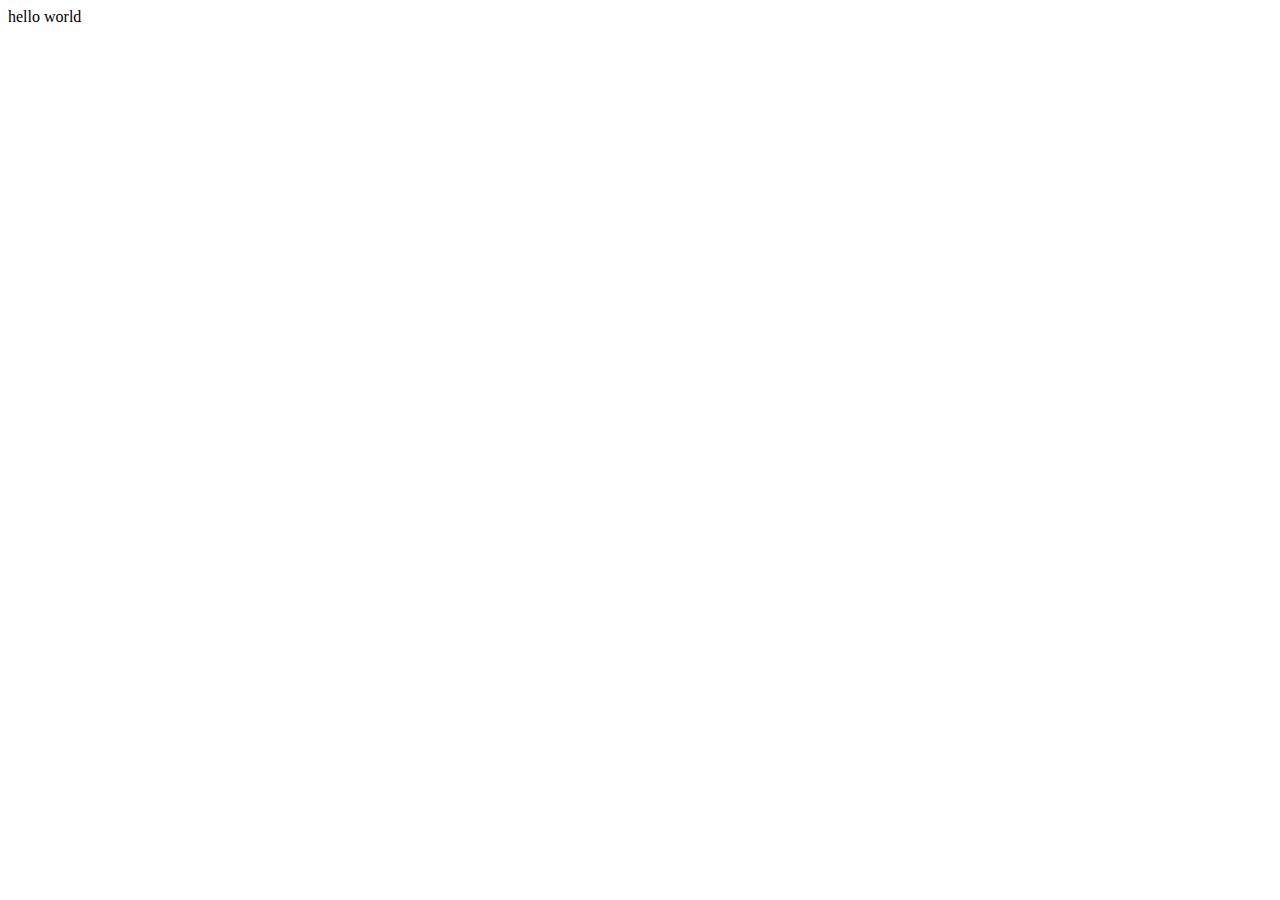
==== index.html @ 398abfe2 "i" ====
<!DOCTYPE html>
<html lang="en">
  <head>
    <meta charset="UTF-8" />
    <meta http-equiv="X-UA-Compatible" content="IE=edge" />
    <meta name="viewport" content="width=device-width, initial-scale=1.0" />
    <title>Document</title>
  </head>
  <body>
    hello world
  </body>
</html>
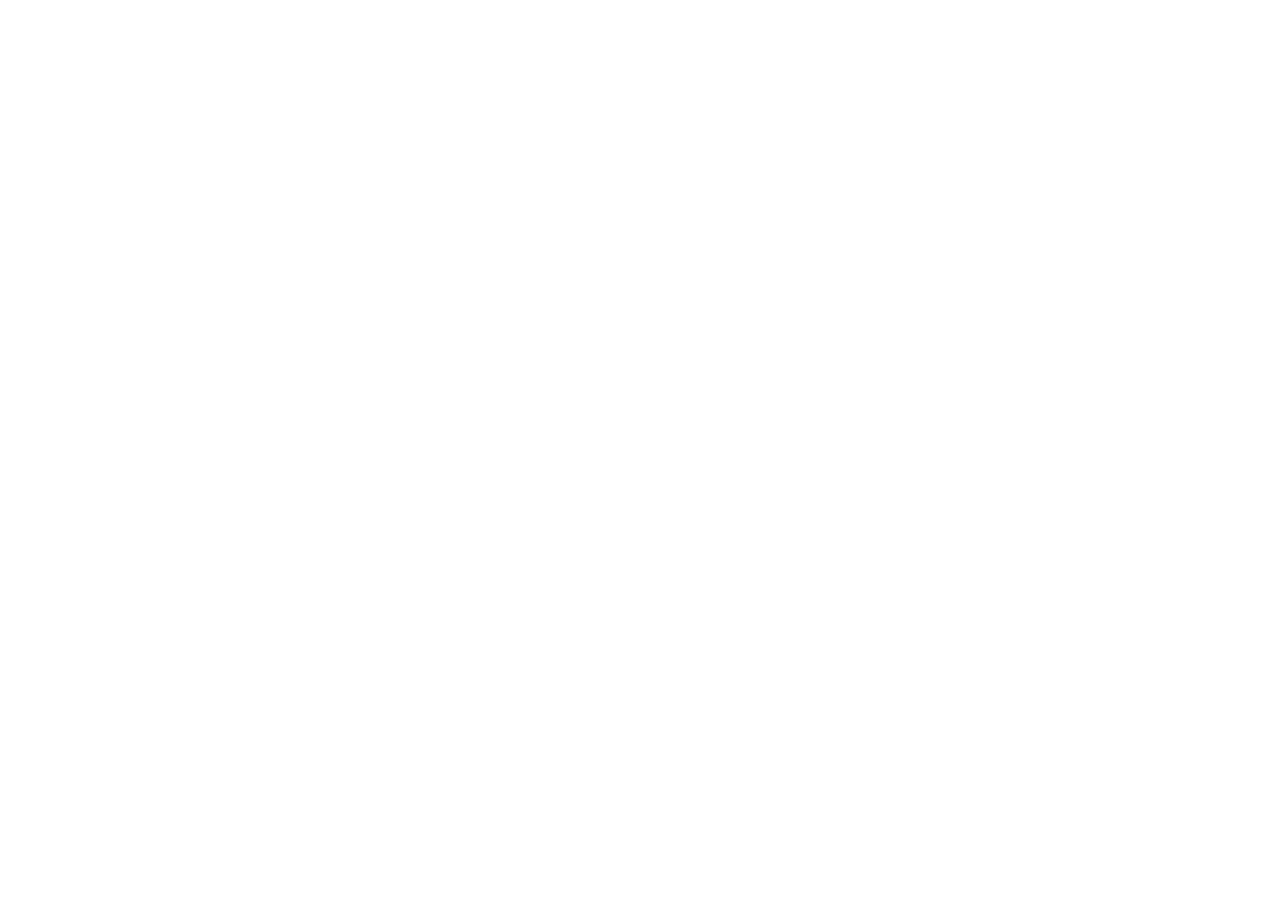
==== commit 4d282a28: "test" ====
--- a/index.html
+++ b/index.html
@@ -1,12 +1,22 @@
-<!DOCTYPE html>
+<!doctype html>
 <html lang="en">
   <head>
     <meta charset="UTF-8" />
-    <meta http-equiv="X-UA-Compatible" content="IE=edge" />
+    <link rel="icon" href="/favicon.ico" />
     <meta name="viewport" content="width=device-width, initial-scale=1.0" />
-    <title>Document</title>
+    <title>Vite App</title>
+    <style>
+      body {
+        /* ios<11.2 */
+        padding-bottom: calc(16rpx + constant(safe-area-inset-bottom));
+        /* ios<11.2 */
+        padding-bottom: calc(16rpx + env(safe-area-inset-bottom));
+      }
+    </style>
+    <script type="module" crossorigin src="/assets/index-DYBWwuiF.js"></script>
+    <link rel="stylesheet" crossorigin href="/assets/index-BAP7Iw-o.css">
   </head>
   <body>
-    hello world
+    <div id="app"></div>
   </body>
 </html>
--- a/assets/index-BAP7Iw-o.css
+++ b/assets/index-BAP7Iw-o.css
@@ -0,0 +1 @@
+:root{--vt-c-white: #ffffff;--vt-c-white-soft: #f8f8f8;--vt-c-white-mute: #f2f2f2;--vt-c-black: #181818;--vt-c-black-soft: #222222;--vt-c-black-mute: #282828;--vt-c-indigo: #2c3e50;--vt-c-divider-light-1: rgba(60, 60, 60, .29);--vt-c-divider-light-2: rgba(60, 60, 60, .12);--vt-c-divider-dark-1: rgba(84, 84, 84, .65);--vt-c-divider-dark-2: rgba(84, 84, 84, .48);--vt-c-text-light-1: var(--vt-c-indigo);--vt-c-text-light-2: rgba(60, 60, 60, .66);--vt-c-text-dark-1: var(--vt-c-white);--vt-c-text-dark-2: rgba(235, 235, 235, .64)}:root{--color-background: var(--vt-c-white);--color-background-soft: var(--vt-c-white-soft);--color-background-mute: var(--vt-c-white-mute);--color-border: var(--vt-c-divider-light-2);--color-border-hover: var(--vt-c-divider-light-1);--color-heading: var(--vt-c-text-light-1);--color-text: var(--vt-c-text-light-1);--section-gap: 160px}@media (prefers-color-scheme: dark){:root{--color-background: var(--vt-c-black);--color-background-soft: var(--vt-c-black-soft);--color-background-mute: var(--vt-c-black-mute);--color-border: var(--vt-c-divider-dark-2);--color-border-hover: var(--vt-c-divider-dark-1);--color-heading: var(--vt-c-text-dark-1);--color-text: var(--vt-c-text-dark-2)}}*,*:before,*:after{box-sizing:border-box;margin:0;font-weight:400}body{min-height:100vh;color:var(--color-text);background:var(--color-background);transition:color .5s,background-color .5s;line-height:1.6;font-family:Inter,-apple-system,BlinkMacSystemFont,Segoe UI,Roboto,Oxygen,Ubuntu,Cantarell,Fira Sans,Droid Sans,Helvetica Neue,sans-serif;font-size:15px;text-rendering:optimizeLegibility;-webkit-font-smoothing:antialiased;-moz-osx-font-smoothing:grayscale}#app{max-width:1280px;margin:0 auto;padding:2rem;font-weight:400}a,.green{text-decoration:none;color:#00bd7e;transition:.4s;padding:3px}@media (hover: hover){a:hover{background-color:#00bd7e33}}@media (min-width: 1024px){body{display:flex;place-items:center}#app{display:grid;grid-template-columns:1fr 1fr;padding:0 2rem}}html,body,div,p{margin:0;padding:0}body{font-size:14px;font-family:microsoft yahei;background-color:#fff}table{border-collapse:collapse;border-spacing:0;table-layout:fixed}th,td{font-size:14px;padding:0}a{text-decoration:none}img{border:0 none}.blue{text-decoration:none;color:#3c3d5d}.chead{width:1002px}.chead .logo{width:698px;height:90px}.chead .txt{width:152px;height:90px}.column{width:1002px;line-height:28px;border:1px solid #dedede}.column .hbox{width:185px;height:154px}.column .head{display:block;background-color:#fafafa}.column .box{width:100%;background-color:#fff;border-top:2px solid #f2f3f5}.column .box1{width:100%;word-wrap:break-word;color:#fff;background-color:#3f4160}.column .box2{width:100%;background-color:#f8f9fa}.column .tba{width:940px;padding:0 30px 15px}.column .tbb{width:940px;padding:0 30px}.column .tb1{width:900px;line-height:28px;color:#333;word-break:break-all;padding:0 20px}.column .tb2{width:450px;padding:0 20px}.column .tb3{width:900px;padding:15px 20px 15px 0}.column .gray,.column .gray2{color:#999;word-break:break-all}.column .gray2{color:#666}.column .plate1,.column .plate2{width:430px;height:54px;font-size:16px;font-weight:700;color:#818ba3}.column .plate1{width:900px;padding:0 50px}.column .plate1 .f16{font-size:14px;font-weight:400;color:#333}.column .plate1 .f12{font-size:12px;font-weight:400;color:#999}.column .keys,.column .keys2{width:85px;line-height:28px;color:#666}.column .keys2{width:110px}.column .txt1,.column .txt2,.column .txt3{width:815px;line-height:28px;color:#333;word-break:break-all}.column .txt2{width:345px}.column .txt3{width:auto;max-width:815px;font-size:14px;font-weight:700}.column .txt4{width:305px;color:#fff;word-break:break-all}.column .infr{width:767px;color:#fff;table-layout:auto}.column .vam,.column .grcha{vertical-align:middle;margin-left:5px}.column .box1 .vam{margin-right:5px;margin-left:0}.column .name{font-size:24px;padding-bottom:18px}.column .icard{color:#a1a3ae;padding-bottom:18px}.column .con{border-top:1px dotted #ddd}.column .pr20{width:225px;padding-right:20px}.column .time{width:120px;line-height:28px;color:#666;padding-left:20px}.column .rtbox{width:100px;line-height:28px;color:#333;padding:0 20px 0 15px;word-break:break-all}.column .hai,.column .guan{line-height:18px;font-size:12px;color:#fff;vertical-align:text-top;margin-left:5px;padding:1px 3px;background-color:#3cbe7f;border-radius:2px}.column .guan{background-color:#ff9f20}.column .tag{display:inline-block;word-break:break-all}.column .all{color:#666;padding:10px 20px;background-color:#fafafa}.column .tit{width:900px;height:40px;color:#666;padding:0 20px;background-color:#f5f5f5}.column .p15{padding:0 0 15px}.column .p5{display:inline-block;color:#666;padding:0 5px}.column .cell .skill{width:165px;text-align:right;padding-right:15px}.column .cell .skbg,.column .cell .skco{display:inline-block;width:245px;height:18px;line-height:18px;font-size:12px;color:#fff;vertical-align:top;margin-top:6px;background-color:#ddd;border-radius:20px}.column .cell .skco{width:235px;font-style:normal;margin-top:0;padding-left:10px;background-color:#ff9f20;z-index:3}.column .sl .skco{width:173px}.column .lh .skco{width:112px}.column .yb .skco{width:51px}.column .fbox strong{font-size:14px;font-weight:700}.column .cha{font-size:12px;font-weight:400;color:#00457d;margin-left:5px}.column .cha:hover{color:#ff6000}.column .email{width:330px}.eng td,.eng .txt3,.eng .fbox strong{font-size:13px;font-family:Arial}.eng .txt1,.eng .rtbox,.eng .phd{width:775px;font-size:13px;font-family:Arial;line-height:28px}.eng .txt2{width:305px}.eng .txt4{width:245px}.eng .cell .txt3{width:120px}.eng .time,.eng .keys{width:110px;font-size:13px;text-align:right}.eng .cell .skill{width:130px}.eng .phd{padding-left:145px}.eng .keys{padding-right:15px}.eng .pr20{width:205px}.eng .pr20 .keys{width:100px}.eng .email{width:270px}ul{list-style-type:none;padding-inline-start:20px}li{line-height:28px;color:#333}h1{margin-bottom:8px}.board[data-v-4c609af6]{display:flex;flex-direction:column;gap:5px}.line[data-v-4c609af6]{display:flex;gap:5px}.letter[data-v-4c609af6]{width:50px;height:50px;border:1px solid black;display:flex;justify-content:center;align-items:center;font-size:36px}.green[data-v-4c609af6]{background-color:green}.yellow[data-v-4c609af6]{background-color:#ff0}.grey[data-v-4c609af6]{background-color:gray}
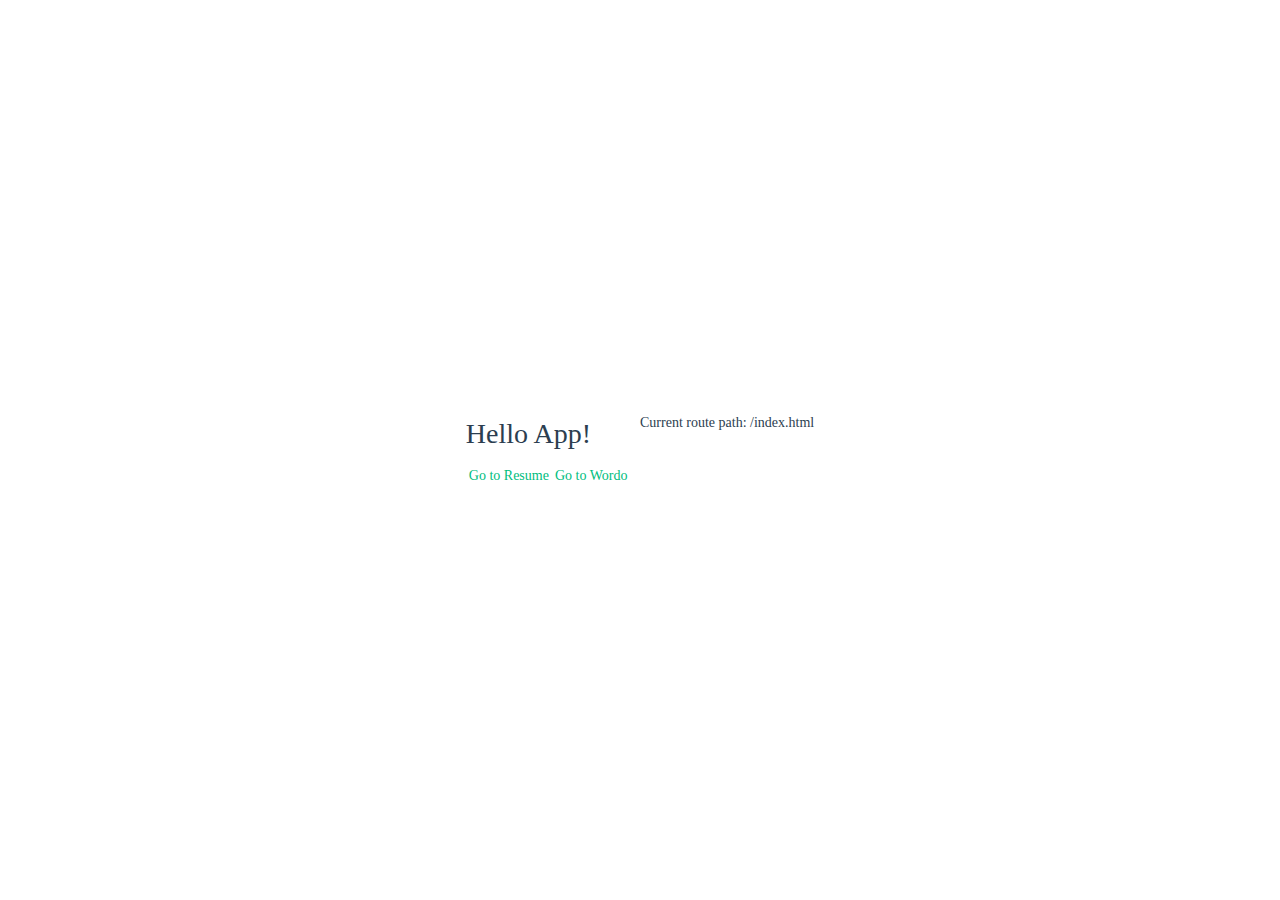
==== commit 1ceebd9a: "d" ====
--- a/index.html
+++ b/index.html
@@ -13,7 +13,7 @@
         padding-bottom: calc(16rpx + env(safe-area-inset-bottom));
       }
     </style>
-    <script type="module" crossorigin src="/assets/index-DYBWwuiF.js"></script>
+    <script type="module" crossorigin src="/assets/index-CkyP7L0v.js"></script>
     <link rel="stylesheet" crossorigin href="/assets/index-BAP7Iw-o.css">
   </head>
   <body>
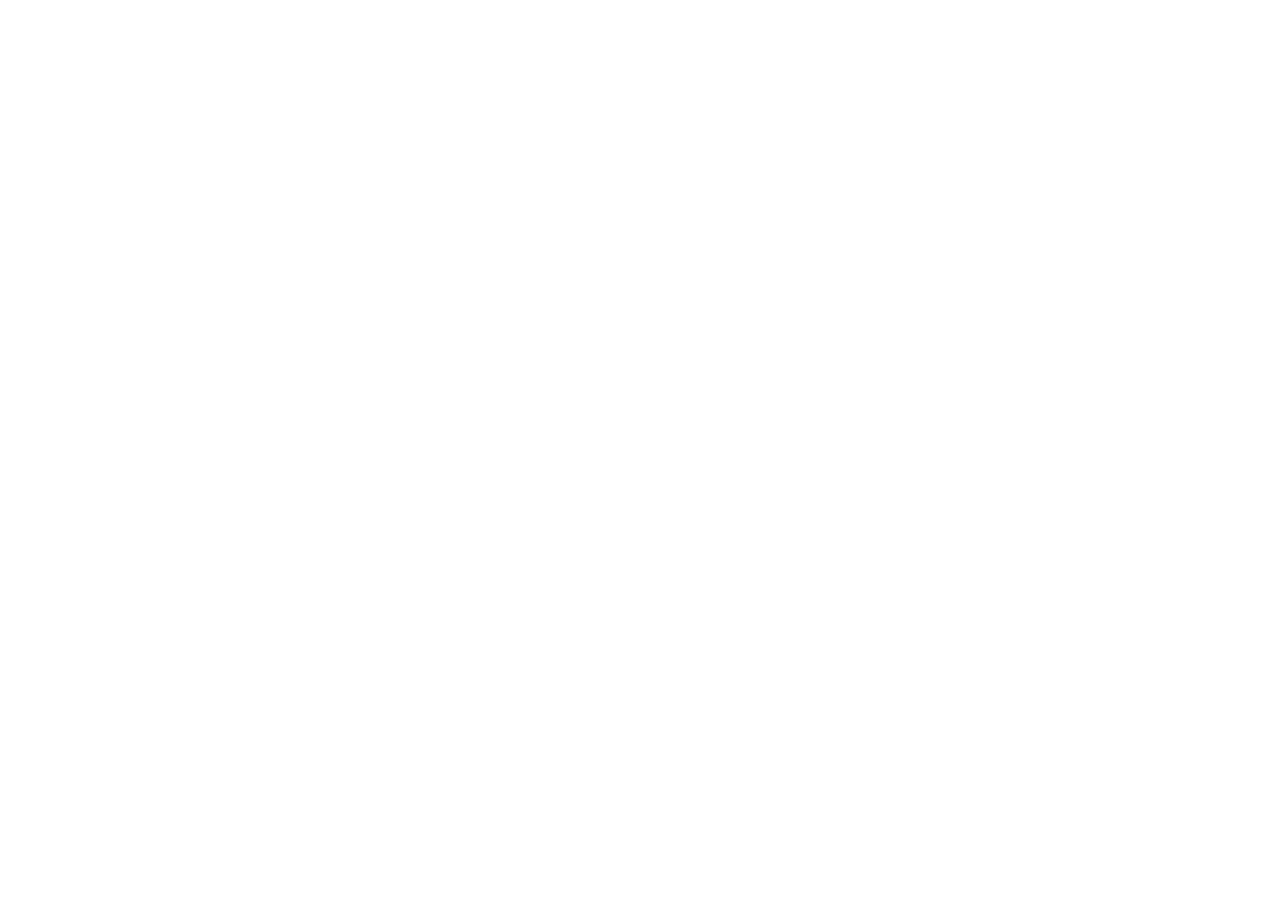
==== commit 26b8d12c: "h" ====
--- a/index.html
+++ b/index.html
@@ -13,7 +13,7 @@
         padding-bottom: calc(16rpx + env(safe-area-inset-bottom));
       }
     </style>
-    <script type="module" crossorigin src="/assets/index-CkyP7L0v.js"></script>
+    <script type="module" crossorigin src="/assets/index-DYBWwuiF.js"></script>
     <link rel="stylesheet" crossorigin href="/assets/index-BAP7Iw-o.css">
   </head>
   <body>
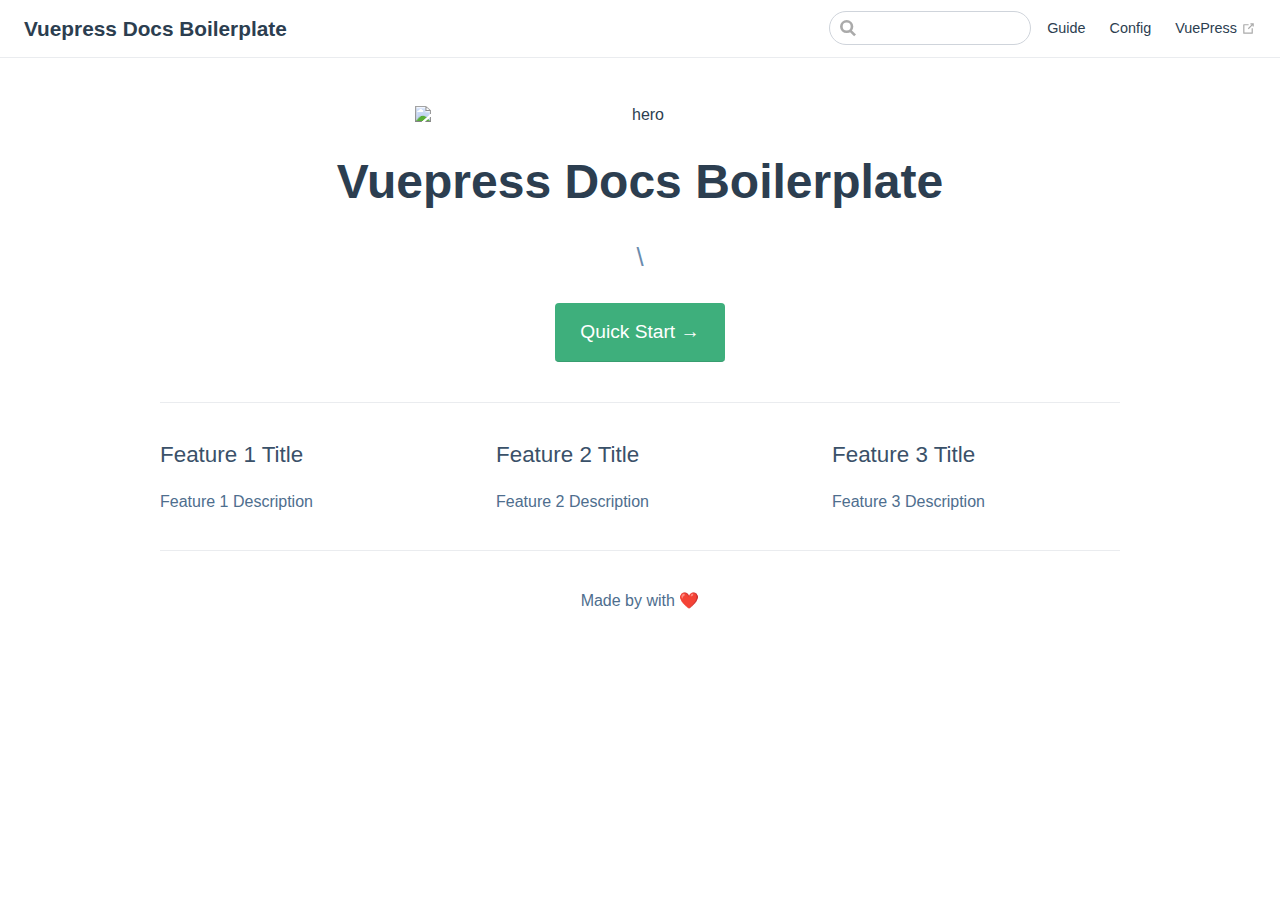
==== commit b513d852: "blog site" ====
--- a/index.html
+++ b/index.html
@@ -1,22 +1,41 @@
-<!doctype html>
-<html lang="en">
+<!DOCTYPE html>
+<html lang="en-US">
   <head>
-    <meta charset="UTF-8" />
-    <link rel="icon" href="/favicon.ico" />
-    <meta name="viewport" content="width=device-width, initial-scale=1.0" />
-    <title>Vite App</title>
-    <style>
-      body {
-        /* ios<11.2 */
-        padding-bottom: calc(16rpx + constant(safe-area-inset-bottom));
-        /* ios<11.2 */
-        padding-bottom: calc(16rpx + env(safe-area-inset-bottom));
-      }
-    </style>
-    <script type="module" crossorigin src="/assets/index-DYBWwuiF.js"></script>
-    <link rel="stylesheet" crossorigin href="/assets/index-BAP7Iw-o.css">
+    <meta charset="utf-8">
+    <meta name="viewport" content="width=device-width,initial-scale=1">
+    <title>Vuepress Docs Boilerplate</title>
+    <meta name="generator" content="VuePress 1.9.10">
+    
+    <meta name="description" content="">
+    <meta name="theme-color" content="#3eaf7c">
+    <meta name="apple-mobile-web-app-capable" content="yes">
+    <meta name="apple-mobile-web-app-status-bar-style" content="black">
+    
+    <link rel="preload" href="/assets/css/0.styles.c6d8ffaf.css" as="style"><link rel="preload" href="/assets/js/app.fe4a6347.js" as="script"><link rel="preload" href="/assets/js/2.d76be87f.js" as="script"><link rel="preload" href="/assets/js/1.91cce793.js" as="script"><link rel="preload" href="/assets/js/28.6fd66ee4.js" as="script"><link rel="prefetch" href="/assets/js/10.0fdacb75.js"><link rel="prefetch" href="/assets/js/11.fc16fbda.js"><link rel="prefetch" href="/assets/js/12.be537a12.js"><link rel="prefetch" href="/assets/js/13.661d7b75.js"><link rel="prefetch" href="/assets/js/14.4673512e.js"><link rel="prefetch" href="/assets/js/15.9fb4f1ad.js"><link rel="prefetch" href="/assets/js/16.b0b6e33b.js"><link rel="prefetch" href="/assets/js/17.10ba81a9.js"><link rel="prefetch" href="/assets/js/18.a01b6027.js"><link rel="prefetch" href="/assets/js/19.d81a04ea.js"><link rel="prefetch" href="/assets/js/20.4534a872.js"><link rel="prefetch" href="/assets/js/21.030f452a.js"><link rel="prefetch" href="/assets/js/22.b78b0f47.js"><link rel="prefetch" href="/assets/js/23.19daa58f.js"><link rel="prefetch" href="/assets/js/24.bfe950e1.js"><link rel="prefetch" href="/assets/js/25.e9af636b.js"><link rel="prefetch" href="/assets/js/26.71f2a748.js"><link rel="prefetch" href="/assets/js/27.6886d019.js"><link rel="prefetch" href="/assets/js/3.6d852873.js"><link rel="prefetch" href="/assets/js/4.c29464a1.js"><link rel="prefetch" href="/assets/js/5.de53c724.js"><link rel="prefetch" href="/assets/js/6.78868ed9.js"><link rel="prefetch" href="/assets/js/7.7e58b9c4.js"><link rel="prefetch" href="/assets/js/vendors~docsearch.8b826ef6.js">
+    <link rel="stylesheet" href="/assets/css/0.styles.c6d8ffaf.css">
   </head>
   <body>
-    <div id="app"></div>
+    <div id="app" data-server-rendered="true"><div class="theme-container no-sidebar"><header class="navbar"><div class="sidebar-button"><svg xmlns="http://www.w3.org/2000/svg" aria-hidden="true" role="img" viewBox="0 0 448 512" class="icon"><path fill="currentColor" d="M436 124H12c-6.627 0-12-5.373-12-12V80c0-6.627 5.373-12 12-12h424c6.627 0 12 5.373 12 12v32c0 6.627-5.373 12-12 12zm0 160H12c-6.627 0-12-5.373-12-12v-32c0-6.627 5.373-12 12-12h424c6.627 0 12 5.373 12 12v32c0 6.627-5.373 12-12 12zm0 160H12c-6.627 0-12-5.373-12-12v-32c0-6.627 5.373-12 12-12h424c6.627 0 12 5.373 12 12v32c0 6.627-5.373 12-12 12z"></path></svg></div> <a href="/" aria-current="page" class="home-link router-link-exact-active router-link-active"><!----> <span class="site-name">Vuepress Docs Boilerplate</span></a> <div class="links"><div class="search-box"><input aria-label="Search" autocomplete="off" spellcheck="false" value=""> <!----></div> <nav class="nav-links can-hide"><div class="nav-item"><a href="/guide/" class="nav-link">
+  Guide
+</a></div><div class="nav-item"><a href="/config/" class="nav-link">
+  Config
+</a></div><div class="nav-item"><a href="https://v1.vuepress.vuejs.org" target="_blank" rel="noopener noreferrer" class="nav-link external">
+  VuePress
+  <span><svg xmlns="http://www.w3.org/2000/svg" aria-hidden="true" focusable="false" x="0px" y="0px" viewBox="0 0 100 100" width="15" height="15" class="icon outbound"><path fill="currentColor" d="M18.8,85.1h56l0,0c2.2,0,4-1.8,4-4v-32h-8v28h-48v-48h28v-8h-32l0,0c-2.2,0-4,1.8-4,4v56C14.8,83.3,16.6,85.1,18.8,85.1z"></path> <polygon fill="currentColor" points="45.7,48.7 51.3,54.3 77.2,28.5 77.2,37.2 85.2,37.2 85.2,14.9 62.8,14.9 62.8,22.9 71.5,22.9"></polygon></svg> <span class="sr-only">(opens new window)</span></span></a></div> <!----></nav></div></header> <div class="sidebar-mask"></div> <aside class="sidebar"><nav class="nav-links"><div class="nav-item"><a href="/guide/" class="nav-link">
+  Guide
+</a></div><div class="nav-item"><a href="/config/" class="nav-link">
+  Config
+</a></div><div class="nav-item"><a href="https://v1.vuepress.vuejs.org" target="_blank" rel="noopener noreferrer" class="nav-link external">
+  VuePress
+  <span><svg xmlns="http://www.w3.org/2000/svg" aria-hidden="true" focusable="false" x="0px" y="0px" viewBox="0 0 100 100" width="15" height="15" class="icon outbound"><path fill="currentColor" d="M18.8,85.1h56l0,0c2.2,0,4-1.8,4-4v-32h-8v28h-48v-48h28v-8h-32l0,0c-2.2,0-4,1.8-4,4v56C14.8,83.3,16.6,85.1,18.8,85.1z"></path> <polygon fill="currentColor" points="45.7,48.7 51.3,54.3 77.2,28.5 77.2,37.2 85.2,37.2 85.2,14.9 62.8,14.9 62.8,22.9 71.5,22.9"></polygon></svg> <span class="sr-only">(opens new window)</span></span></a></div> <!----></nav>  <!----> </aside> <main aria-labelledby="main-title" class="home"><header class="hero"><img src="https://v1.vuepress.vuejs.org/hero.png" alt="hero"> <h1 id="main-title">
+      Vuepress Docs Boilerplate
+    </h1> <p class="description">
+      \
+    </p> <p class="action"><a href="/guide/" class="nav-link action-button">
+  Quick Start →
+</a></p></header> <div class="features"><div class="feature"><h2>Feature 1 Title</h2> <p>Feature 1 Description</p></div><div class="feature"><h2>Feature 2 Title</h2> <p>Feature 2 Description</p></div><div class="feature"><h2>Feature 3 Title</h2> <p>Feature 3 Description</p></div></div> <div class="theme-default-content custom content__default"></div> <div class="footer">
+    Made by  with ❤️
+  </div></main></div><div class="global-ui"></div></div>
+    <script src="/assets/js/app.fe4a6347.js" defer></script><script src="/assets/js/2.d76be87f.js" defer></script><script src="/assets/js/1.91cce793.js" defer></script><script src="/assets/js/28.6fd66ee4.js" defer></script>
   </body>
 </html>
--- a/assets/css/0.styles.c6d8ffaf.css
+++ b/assets/css/0.styles.c6d8ffaf.css
@@ -0,0 +1 @@
+code[class*=language-],pre[class*=language-]{color:#ccc;background:none;font-family:Consolas,Monaco,Andale Mono,Ubuntu Mono,monospace;font-size:1em;text-align:left;white-space:pre;word-spacing:normal;word-break:normal;word-wrap:normal;line-height:1.5;-moz-tab-size:4;-o-tab-size:4;tab-size:4;-webkit-hyphens:none;hyphens:none}pre[class*=language-]{padding:1em;margin:.5em 0;overflow:auto}:not(pre)>code[class*=language-],pre[class*=language-]{background:#2d2d2d}:not(pre)>code[class*=language-]{padding:.1em;border-radius:.3em;white-space:normal}.token.block-comment,.token.cdata,.token.comment,.token.doctype,.token.prolog{color:#999}.token.punctuation{color:#ccc}.token.attr-name,.token.deleted,.token.namespace,.token.tag{color:#e2777a}.token.function-name{color:#6196cc}.token.boolean,.token.function,.token.number{color:#f08d49}.token.class-name,.token.constant,.token.property,.token.symbol{color:#f8c555}.token.atrule,.token.builtin,.token.important,.token.keyword,.token.selector{color:#cc99cd}.token.attr-value,.token.char,.token.regex,.token.string,.token.variable{color:#7ec699}.token.entity,.token.operator,.token.url{color:#67cdcc}.token.bold,.token.important{font-weight:700}.token.italic{font-style:italic}.token.entity{cursor:help}.token.inserted{color:green}.theme-default-content code{color:#476582;padding:.25rem .5rem;margin:0;font-size:.85em;background-color:rgba(27,31,35,.05);border-radius:3px}.theme-default-content code .token.deleted{color:#ec5975}.theme-default-content code .token.inserted{color:#3eaf7c}.theme-default-content pre,.theme-default-content pre[class*=language-]{line-height:1.4;padding:1.25rem 1.5rem;margin:.85rem 0;background-color:#282c34;border-radius:6px;overflow:auto}.theme-default-content pre[class*=language-] code,.theme-default-content pre code{color:#fff;padding:0;background-color:transparent;border-radius:0}div[class*=language-]{position:relative;background-color:#282c34;border-radius:6px}div[class*=language-] .highlight-lines{-webkit-user-select:none;user-select:none;padding-top:1.3rem;position:absolute;top:0;left:0;width:100%;line-height:1.4}div[class*=language-] .highlight-lines .highlighted{background-color:rgba(0,0,0,.66)}div[class*=language-] pre,div[class*=language-] pre[class*=language-]{background:transparent;position:relative;z-index:1}div[class*=language-]:before{position:absolute;z-index:3;top:.8em;right:1em;font-size:.75rem;color:hsla(0,0%,100%,.4)}div[class*=language-]:not(.line-numbers-mode) .line-numbers-wrapper{display:none}div[class*=language-].line-numbers-mode .highlight-lines .highlighted{position:relative}div[class*=language-].line-numbers-mode .highlight-lines .highlighted:before{content:" ";position:absolute;z-index:3;left:0;top:0;display:block;width:3.5rem;height:100%;background-color:rgba(0,0,0,.66)}div[class*=language-].line-numbers-mode pre{padding-left:4.5rem;vertical-align:middle}div[class*=language-].line-numbers-mode .line-numbers-wrapper{position:absolute;top:0;width:3.5rem;text-align:center;color:hsla(0,0%,100%,.3);padding:1.25rem 0;line-height:1.4}div[class*=language-].line-numbers-mode .line-numbers-wrapper br{-webkit-user-select:none;user-select:none}div[class*=language-].line-numbers-mode .line-numbers-wrapper .line-number{position:relative;z-index:4;-webkit-user-select:none;user-select:none;font-size:.85em}div[class*=language-].line-numbers-mode:after{content:"";position:absolute;z-index:2;top:0;left:0;width:3.5rem;height:100%;border-radius:6px 0 0 6px;border-right:1px solid rgba(0,0,0,.66);background-color:#282c34}div[class~=language-js]:before{content:"js"}div[class~=language-ts]:before{content:"ts"}div[class~=language-html]:before{content:"html"}div[class~=language-md]:before{content:"md"}div[class~=language-vue]:before{content:"vue"}div[class~=language-css]:before{content:"css"}div[class~=language-sass]:before{content:"sass"}div[class~=language-scss]:before{content:"scss"}div[class~=language-less]:before{content:"less"}div[class~=language-stylus]:before{content:"stylus"}div[class~=language-go]:before{content:"go"}div[class~=language-java]:before{content:"java"}div[class~=language-c]:before{content:"c"}div[class~=language-sh]:before{content:"sh"}div[class~=language-yaml]:before{content:"yaml"}div[class~=language-py]:before{content:"py"}div[class~=language-docker]:before{content:"docker"}div[class~=language-dockerfile]:before{content:"dockerfile"}div[class~=language-makefile]:before{content:"makefile"}div[class~=language-javascript]:before{content:"js"}div[class~=language-typescript]:before{content:"ts"}div[class~=language-markup]:before{content:"html"}div[class~=language-markdown]:before{content:"md"}div[class~=language-json]:before{content:"json"}div[class~=language-ruby]:before{content:"rb"}div[class~=language-python]:before{content:"py"}div[class~=language-bash]:before{content:"sh"}div[class~=language-php]:before{content:"php"}.custom-block .custom-block-title{font-weight:600;margin-bottom:-.4rem}.custom-block.danger,.custom-block.tip,.custom-block.warning{padding:.1rem 1.5rem;border-left-width:.5rem;border-left-style:solid;margin:1rem 0}.custom-block.tip{background-color:#f3f5f7;border-color:#42b983}.custom-block.warning{background-color:rgba(255,229,100,.3);border-color:#e7c000;color:#6b5900}.custom-block.warning .custom-block-title{color:#b29400}.custom-block.warning a{color:#2c3e50}.custom-block.danger{background-color:#ffe6e6;border-color:#c00;color:#4d0000}.custom-block.danger .custom-block-title{color:#900}.custom-block.danger a{color:#2c3e50}.custom-block.details{display:block;position:relative;border-radius:2px;margin:1.6em 0;padding:1.6em;background-color:#eee}.custom-block.details h4{margin-top:0}.custom-block.details figure:last-child,.custom-block.details p:last-child{margin-bottom:0;padding-bottom:0}.custom-block.details summary{outline:none;cursor:pointer}.arrow{display:inline-block;width:0;height:0}.arrow.up{border-bottom:6px solid #ccc}.arrow.down,.arrow.up{border-left:4px solid transparent;border-right:4px solid transparent}.arrow.down{border-top:6px solid #ccc}.arrow.right{border-left:6px solid #ccc}.arrow.left,.arrow.right{border-top:4px solid transparent;border-bottom:4px solid transparent}.arrow.left{border-right:6px solid #ccc}.theme-default-content:not(.custom){max-width:740px;margin:0 auto;padding:2rem 2.5rem}@media (max-width:959px){.theme-default-content:not(.custom){padding:2rem}}@media (max-width:419px){.theme-default-content:not(.custom){padding:1.5rem}}.table-of-contents .badge{vertical-align:middle}body,html{padding:0;margin:0;background-color:#fff}body{font-family:-apple-system,BlinkMacSystemFont,Segoe UI,Roboto,Oxygen,Ubuntu,Cantarell,Fira Sans,Droid Sans,Helvetica Neue,sans-serif;-webkit-font-smoothing:antialiased;-moz-osx-font-smoothing:grayscale;font-size:16px;color:#2c3e50}.page{padding-left:20rem}.navbar{z-index:20;right:0;height:3.6rem;background-color:#fff;box-sizing:border-box;border-bottom:1px solid #eaecef}.navbar,.sidebar-mask{position:fixed;top:0;left:0}.sidebar-mask{z-index:9;width:100vw;height:100vh;display:none}.sidebar{font-size:16px;background-color:#fff;width:20rem;position:fixed;z-index:10;margin:0;top:3.6rem;left:0;bottom:0;box-sizing:border-box;border-right:1px solid #eaecef;overflow-y:auto}.theme-default-content:not(.custom)>:first-child{margin-top:3.6rem}.theme-default-content:not(.custom) a:hover{text-decoration:underline}.theme-default-content:not(.custom) p.demo{padding:1rem 1.5rem;border:1px solid #ddd;border-radius:4px}.theme-default-content:not(.custom) img{max-width:100%}.theme-default-content.custom{padding:0;margin:0}.theme-default-content.custom img{max-width:100%}a{font-weight:500;text-decoration:none}a,p a code{color:#3eaf7c}p a code{font-weight:400}kbd{background:#eee;border:.15rem solid #ddd;border-bottom:.25rem solid #ddd;border-radius:.15rem;padding:0 .15em}blockquote{font-size:1rem;color:#999;border-left:.2rem solid #dfe2e5;margin:1rem 0;padding:.25rem 0 .25rem 1rem}blockquote>p{margin:0}ol,ul{padding-left:1.2em}strong{font-weight:600}h1,h2,h3,h4,h5,h6{font-weight:600;line-height:1.25}.theme-default-content:not(.custom)>h1,.theme-default-content:not(.custom)>h2,.theme-default-content:not(.custom)>h3,.theme-default-content:not(.custom)>h4,.theme-default-content:not(.custom)>h5,.theme-default-content:not(.custom)>h6{margin-top:-3.1rem;padding-top:4.6rem;margin-bottom:0}.theme-default-content:not(.custom)>h1:first-child,.theme-default-content:not(.custom)>h2:first-child,.theme-default-content:not(.custom)>h3:first-child,.theme-default-content:not(.custom)>h4:first-child,.theme-default-content:not(.custom)>h5:first-child,.theme-default-content:not(.custom)>h6:first-child{margin-top:-1.5rem;margin-bottom:1rem}.theme-default-content:not(.custom)>h1:first-child+.custom-block,.theme-default-content:not(.custom)>h1:first-child+p,.theme-default-content:not(.custom)>h1:first-child+pre,.theme-default-content:not(.custom)>h2:first-child+.custom-block,.theme-default-content:not(.custom)>h2:first-child+p,.theme-default-content:not(.custom)>h2:first-child+pre,.theme-default-content:not(.custom)>h3:first-child+.custom-block,.theme-default-content:not(.custom)>h3:first-child+p,.theme-default-content:not(.custom)>h3:first-child+pre,.theme-default-content:not(.custom)>h4:first-child+.custom-block,.theme-default-content:not(.custom)>h4:first-child+p,.theme-default-content:not(.custom)>h4:first-child+pre,.theme-default-content:not(.custom)>h5:first-child+.custom-block,.theme-default-content:not(.custom)>h5:first-child+p,.theme-default-content:not(.custom)>h5:first-child+pre,.theme-default-content:not(.custom)>h6:first-child+.custom-block,.theme-default-content:not(.custom)>h6:first-child+p,.theme-default-content:not(.custom)>h6:first-child+pre{margin-top:2rem}h1:focus .header-anchor,h1:hover .header-anchor,h2:focus .header-anchor,h2:hover .header-anchor,h3:focus .header-anchor,h3:hover .header-anchor,h4:focus .header-anchor,h4:hover .header-anchor,h5:focus .header-anchor,h5:hover .header-anchor,h6:focus .header-anchor,h6:hover .header-anchor{opacity:1}h1{font-size:2.2rem}h2{font-size:1.65rem;padding-bottom:.3rem;border-bottom:1px solid #eaecef}h3{font-size:1.35rem}a.header-anchor{font-size:.85em;float:left;margin-left:-.87em;padding-right:.23em;margin-top:.125em;-webkit-user-select:none;user-select:none;opacity:0}a.header-anchor:focus,a.header-anchor:hover{text-decoration:none}.line-number,code,kbd{font-family:source-code-pro,Menlo,Monaco,Consolas,Courier New,monospace}ol,p,ul{line-height:1.7}hr{border:0;border-top:1px solid #eaecef}table{border-collapse:collapse;margin:1rem 0;display:block;overflow-x:auto}tr{border-top:1px solid #dfe2e5}tr:nth-child(2n){background-color:#f6f8fa}td,th{border:1px solid #dfe2e5;padding:.6em 1em}.theme-container.sidebar-open .sidebar-mask{display:block}.theme-container.no-navbar .theme-default-content:not(.custom)>h1,.theme-container.no-navbar h2,.theme-container.no-navbar h3,.theme-container.no-navbar h4,.theme-container.no-navbar h5,.theme-container.no-navbar h6{margin-top:1.5rem;padding-top:0}.theme-container.no-navbar .sidebar{top:0}@media (min-width:720px){.theme-container.no-sidebar .sidebar{display:none}.theme-container.no-sidebar .page{padding-left:0}}@media (max-width:959px){.sidebar{font-size:15px;width:16.4rem}.page{padding-left:16.4rem}}@media (max-width:719px){.sidebar{top:0;padding-top:3.6rem;transform:translateX(-100%);transition:transform .2s ease}.page{padding-left:0}.theme-container.sidebar-open .sidebar{transform:translateX(0)}.theme-container.no-navbar .sidebar{padding-top:0}}@media (max-width:419px){h1{font-size:1.9rem}.theme-default-content div[class*=language-]{margin:.85rem -1.5rem;border-radius:0}}.home .hero img{max-width:450px!important}#nprogress{pointer-events:none}#nprogress .bar{background:#3eaf7c;position:fixed;z-index:1031;top:0;left:0;width:100%;height:2px}#nprogress .peg{display:block;position:absolute;right:0;width:100px;height:100%;box-shadow:0 0 10px #3eaf7c,0 0 5px #3eaf7c;opacity:1;transform:rotate(3deg) translateY(-4px)}#nprogress .spinner{display:block;position:fixed;z-index:1031;top:15px;right:15px}#nprogress .spinner-icon{width:18px;height:18px;box-sizing:border-box;border-color:#3eaf7c transparent transparent #3eaf7c;border-style:solid;border-width:2px;border-radius:50%;animation:nprogress-spinner .4s linear infinite}.nprogress-custom-parent{overflow:hidden;position:relative}.nprogress-custom-parent #nprogress .bar,.nprogress-custom-parent #nprogress .spinner{position:absolute}@keyframes nprogress-spinner{0%{transform:rotate(0deg)}to{transform:rotate(1turn)}}.icon.outbound{color:#aaa;display:inline-block;vertical-align:middle;position:relative;top:-1px}.sr-only{position:absolute;width:1px;height:1px;padding:0;margin:-1px;overflow:hidden;clip:rect(0,0,0,0);white-space:nowrap;border-width:0}.algolia-search-wrapper>span{vertical-align:middle}.algolia-search-wrapper .algolia-autocomplete{line-height:normal}.algolia-search-wrapper .algolia-autocomplete .ds-dropdown-menu{background-color:#fff;border:1px solid #999;border-radius:4px;font-size:16px;margin:6px 0 0;padding:4px;text-align:left}.algolia-search-wrapper .algolia-autocomplete .ds-dropdown-menu:before{border-color:#999}.algolia-search-wrapper .algolia-autocomplete .ds-dropdown-menu [class*=ds-dataset-]{border:none;padding:0}.algolia-search-wrapper .algolia-autocomplete .ds-dropdown-menu .ds-suggestions{margin-top:0}.algolia-search-wrapper .algolia-autocomplete .ds-dropdown-menu .ds-suggestion{border-bottom:1px solid #eaecef}.algolia-search-wrapper .algolia-autocomplete .algolia-docsearch-suggestion--highlight{color:#2c815b}.algolia-search-wrapper .algolia-autocomplete .algolia-docsearch-suggestion{border-color:#eaecef;padding:0}.algolia-search-wrapper .algolia-autocomplete .algolia-docsearch-suggestion .algolia-docsearch-suggestion--category-header{padding:5px 10px;margin-top:0;background:#3eaf7c;color:#fff;font-weight:600}.algolia-search-wrapper .algolia-autocomplete .algolia-docsearch-suggestion .algolia-docsearch-suggestion--category-header .algolia-docsearch-suggestion--highlight{background:hsla(0,0%,100%,.6)}.algolia-search-wrapper .algolia-autocomplete .algolia-docsearch-suggestion .algolia-docsearch-suggestion--wrapper{padding:0}.algolia-search-wrapper .algolia-autocomplete .algolia-docsearch-suggestion .algolia-docsearch-suggestion--title{font-weight:600;margin-bottom:0;color:#2c3e50}.algolia-search-wrapper .algolia-autocomplete .algolia-docsearch-suggestion .algolia-docsearch-suggestion--subcategory-column{vertical-align:top;padding:5px 7px 5px 5px;border-color:#eaecef;background:#f1f3f5}.algolia-search-wrapper .algolia-autocomplete .algolia-docsearch-suggestion .algolia-docsearch-suggestion--subcategory-column:after{display:none}.algolia-search-wrapper .algolia-autocomplete .algolia-docsearch-suggestion .algolia-docsearch-suggestion--subcategory-column-text{color:#555}.algolia-search-wrapper .algolia-autocomplete .algolia-docsearch-footer{border-color:#eaecef}.algolia-search-wrapper .algolia-autocomplete .ds-cursor .algolia-docsearch-suggestion--content{background-color:#e7edf3!important;color:#2c3e50}@media (min-width:719px){.algolia-search-wrapper .algolia-autocomplete .algolia-docsearch-suggestion .algolia-docsearch-suggestion--subcategory-column{float:none;width:150px;min-width:150px;display:table-cell}.algolia-search-wrapper .algolia-autocomplete .algolia-docsearch-suggestion .algolia-docsearch-suggestion--content{float:none;display:table-cell;width:100%;vertical-align:top}.algolia-search-wrapper .algolia-autocomplete .algolia-docsearch-suggestion .ds-dropdown-menu{min-width:515px!important}}@media (max-width:719px){.algolia-search-wrapper .ds-dropdown-menu{min-width:calc(100vw - 4rem)!important;max-width:calc(100vw - 4rem)!important}.algolia-search-wrapper .algolia-docsearch-suggestion--wrapper{padding:5px 7px 5px 5px!important}.algolia-search-wrapper .algolia-docsearch-suggestion--subcategory-column{padding:0!important;background:#fff!important}.algolia-search-wrapper .algolia-docsearch-suggestion--subcategory-column-text:after{content:" > ";font-size:10px;line-height:14.4px;display:inline-block;width:5px;margin:-3px 3px 0;vertical-align:middle}}.home{padding:3.6rem 2rem 0;max-width:960px;margin:0 auto;display:block}.home .hero{text-align:center}.home .hero img{max-width:100%;max-height:280px;display:block;margin:3rem auto 1.5rem}.home .hero h1{font-size:3rem}.home .hero .action,.home .hero .description,.home .hero h1{margin:1.8rem auto}.home .hero .description{max-width:35rem;font-size:1.6rem;line-height:1.3;color:#6a8bad}.home .hero .action-button{display:inline-block;font-size:1.2rem;color:#fff;background-color:#3eaf7c;padding:.8rem 1.6rem;border-radius:4px;transition:background-color .1s ease;box-sizing:border-box;border-bottom:1px solid #389d70}.home .hero .action-button:hover{background-color:#4abf8a}.home .features{border-top:1px solid #eaecef;padding:1.2rem 0;margin-top:2.5rem;display:flex;flex-wrap:wrap;align-items:flex-start;align-content:stretch;justify-content:space-between}.home .feature{flex-grow:1;flex-basis:30%;max-width:30%}.home .feature h2{font-size:1.4rem;font-weight:500;border-bottom:none;padding-bottom:0;color:#3a5169}.home .feature p{color:#4e6e8e}.home .footer{padding:2.5rem;border-top:1px solid #eaecef;text-align:center;color:#4e6e8e}@media (max-width:719px){.home .features{flex-direction:column}.home .feature{max-width:100%;padding:0 2.5rem}}@media (max-width:419px){.home{padding-left:1.5rem;padding-right:1.5rem}.home .hero img{max-height:210px;margin:2rem auto 1.2rem}.home .hero h1{font-size:2rem}.home .hero .action,.home .hero .description,.home .hero h1{margin:1.2rem auto}.home .hero .description{font-size:1.2rem}.home .hero .action-button{font-size:1rem;padding:.6rem 1.2rem}.home .feature h2{font-size:1.25rem}}.search-box{display:inline-block;position:relative;margin-right:1rem}.search-box input{cursor:text;width:10rem;height:2rem;color:#4e6e8e;display:inline-block;border:1px solid #cfd4db;border-radius:2rem;font-size:.9rem;line-height:2rem;padding:0 .5rem 0 2rem;outline:none;transition:all .2s ease;background:#fff url(/assets/img/search.83621669.svg) .6rem .5rem no-repeat;background-size:1rem}.search-box input:focus{cursor:auto;border-color:#3eaf7c}.search-box .suggestions{background:#fff;width:20rem;position:absolute;top:2rem;border:1px solid #cfd4db;border-radius:6px;padding:.4rem;list-style-type:none}.search-box .suggestions.align-right{right:0}.search-box .suggestion{line-height:1.4;padding:.4rem .6rem;border-radius:4px;cursor:pointer}.search-box .suggestion a{white-space:normal;color:#5d82a6}.search-box .suggestion a .page-title{font-weight:600}.search-box .suggestion a .header{font-size:.9em;margin-left:.25em}.search-box .suggestion.focused{background-color:#f3f4f5}.search-box .suggestion.focused a{color:#3eaf7c}@media (max-width:959px){.search-box input{cursor:pointer;width:0;border-color:transparent;position:relative}.search-box input:focus{cursor:text;left:0;width:10rem}}@media (-ms-high-contrast:none){.search-box input{height:2rem}}@media (max-width:959px) and (min-width:719px){.search-box .suggestions{left:0}}@media (max-width:719px){.search-box{margin-right:0}.search-box input{left:1rem}.search-box .suggestions{right:0}}@media (max-width:419px){.search-box .suggestions{width:calc(100vw - 4rem)}.search-box input:focus{width:8rem}}.sidebar-button{cursor:pointer;display:none;width:1.25rem;height:1.25rem;position:absolute;padding:.6rem;top:.6rem;left:1rem}.sidebar-button .icon{display:block;width:1.25rem;height:1.25rem}@media (max-width:719px){.sidebar-button{display:block}}.dropdown-enter,.dropdown-leave-to{height:0!important}.badge[data-v-15b7b770]{display:inline-block;font-size:14px;height:18px;line-height:18px;border-radius:3px;padding:0 6px;color:#fff}.badge.green[data-v-15b7b770],.badge.tip[data-v-15b7b770],.badge[data-v-15b7b770]{background-color:#42b983}.badge.error[data-v-15b7b770]{background-color:#da5961}.badge.warn[data-v-15b7b770],.badge.warning[data-v-15b7b770],.badge.yellow[data-v-15b7b770]{background-color:#e7c000}.badge+.badge[data-v-15b7b770]{margin-left:5px}.theme-code-block[data-v-759a7d02]{display:none}.theme-code-block__active[data-v-759a7d02]{display:block}.theme-code-block>pre[data-v-759a7d02]{background-color:orange}.theme-code-group__nav[data-v-deefee04]{margin-bottom:-35px;background-color:#282c34;padding-bottom:22px;border-top-left-radius:6px;border-top-right-radius:6px;padding-left:10px;padding-top:10px}.theme-code-group__ul[data-v-deefee04]{margin:auto 0;padding-left:0;display:inline-flex;list-style:none}.theme-code-group__nav-tab[data-v-deefee04]{border:0;padding:5px;cursor:pointer;background-color:transparent;font-size:.85em;line-height:1.4;color:hsla(0,0%,100%,.9);font-weight:600}.theme-code-group__nav-tab-active[data-v-deefee04]{border-bottom:1px solid #42b983}.pre-blank[data-v-deefee04]{color:#42b983}.searchbox{display:inline-block;position:relative;width:200px;height:32px!important;white-space:nowrap;box-sizing:border-box;visibility:visible!important}.searchbox .algolia-autocomplete{display:block;width:100%;height:100%}.searchbox__wrapper{width:100%;height:100%;z-index:999;position:relative}.searchbox__input{display:inline-block;box-sizing:border-box;transition:box-shadow .4s ease,background .4s ease;border:0;border-radius:16px;box-shadow:inset 0 0 0 1px #ccc;background:#fff!important;padding:0 26px 0 32px;width:100%;height:100%;vertical-align:middle;white-space:normal;font-size:12px;-webkit-appearance:none;-moz-appearance:none;appearance:none}.searchbox__input::-webkit-search-cancel-button,.searchbox__input::-webkit-search-decoration,.searchbox__input::-webkit-search-results-button,.searchbox__input::-webkit-search-results-decoration{display:none}.searchbox__input:hover{box-shadow:inset 0 0 0 1px #b3b3b3}.searchbox__input:active,.searchbox__input:focus{outline:0;box-shadow:inset 0 0 0 1px #aaa;background:#fff}.searchbox__input::-moz-placeholder{color:#aaa}.searchbox__input::placeholder{color:#aaa}.searchbox__submit{position:absolute;top:0;margin:0;border:0;border-radius:16px 0 0 16px;background-color:rgba(69,142,225,0);padding:0;width:32px;height:100%;vertical-align:middle;text-align:center;font-size:inherit;-webkit-user-select:none;-moz-user-select:none;user-select:none;right:inherit;left:0}.searchbox__submit:before{display:inline-block;margin-right:-4px;height:100%;vertical-align:middle;content:""}.searchbox__submit:active,.searchbox__submit:hover{cursor:pointer}.searchbox__submit:focus{outline:0}.searchbox__submit svg{width:14px;height:14px;vertical-align:middle;fill:#6d7e96}.searchbox__reset{display:block;position:absolute;top:8px;right:8px;margin:0;border:0;background:none;cursor:pointer;padding:0;font-size:inherit;-webkit-user-select:none;-moz-user-select:none;user-select:none;fill:rgba(0,0,0,.5)}.searchbox__reset.hide{display:none}.searchbox__reset:focus{outline:0}.searchbox__reset svg{display:block;margin:4px;width:8px;height:8px}.searchbox__input:valid~.searchbox__reset{display:block;animation-name:sbx-reset-in;animation-duration:.15s}@keyframes sbx-reset-in{0%{transform:translate3d(-20%,0,0);opacity:0}to{transform:none;opacity:1}}.algolia-autocomplete.algolia-autocomplete-right .ds-dropdown-menu{right:0!important;left:inherit!important}.algolia-autocomplete.algolia-autocomplete-right .ds-dropdown-menu:before{right:48px}.algolia-autocomplete.algolia-autocomplete-left .ds-dropdown-menu{left:0!important;right:inherit!important}.algolia-autocomplete.algolia-autocomplete-left .ds-dropdown-menu:before{left:48px}.algolia-autocomplete .ds-dropdown-menu{top:-6px;border-radius:4px;margin:6px 0 0;padding:0;text-align:left;height:auto;position:relative;background:transparent;border:none;z-index:999;max-width:600px;min-width:500px;box-shadow:0 1px 0 0 rgba(0,0,0,.2),0 2px 3px 0 rgba(0,0,0,.1)}.algolia-autocomplete .ds-dropdown-menu:before{display:block;position:absolute;content:"";width:14px;height:14px;background:#fff;z-index:1000;top:-7px;border-top:1px solid #d9d9d9;border-right:1px solid #d9d9d9;transform:rotate(-45deg);border-radius:2px}.algolia-autocomplete .ds-dropdown-menu .ds-suggestions{position:relative;z-index:1000;margin-top:8px}.algolia-autocomplete .ds-dropdown-menu .ds-suggestions a:hover{text-decoration:none}.algolia-autocomplete .ds-dropdown-menu .ds-suggestion{cursor:pointer}.algolia-autocomplete .ds-dropdown-menu .ds-suggestion.ds-cursor .algolia-docsearch-suggestion.suggestion-layout-simple,.algolia-autocomplete .ds-dropdown-menu .ds-suggestion.ds-cursor .algolia-docsearch-suggestion:not(.suggestion-layout-simple) .algolia-docsearch-suggestion--content{background-color:rgba(69,142,225,.05)}.algolia-autocomplete .ds-dropdown-menu [class^=ds-dataset-]{position:relative;border:1px solid #d9d9d9;background:#fff;border-radius:4px;overflow:auto;padding:0 8px 8px}.algolia-autocomplete .ds-dropdown-menu *{box-sizing:border-box}.algolia-autocomplete .algolia-docsearch-suggestion{display:block;position:relative;padding:0 8px;background:#fff;color:#02060c;overflow:hidden}.algolia-autocomplete .algolia-docsearch-suggestion--highlight{color:#174d8c;background:rgba(143,187,237,.1);padding:.1em .05em}.algolia-autocomplete .algolia-docsearch-suggestion--category-header .algolia-docsearch-suggestion--category-header-lvl0 .algolia-docsearch-suggestion--highlight,.algolia-autocomplete .algolia-docsearch-suggestion--category-header .algolia-docsearch-suggestion--category-header-lvl1 .algolia-docsearch-suggestion--highlight,.algolia-autocomplete .algolia-docsearch-suggestion--text .algolia-docsearch-suggestion--highlight{padding:0 0 1px;background:inherit;box-shadow:inset 0 -2px 0 0 rgba(69,142,225,.8);color:inherit}.algolia-autocomplete .algolia-docsearch-suggestion--content{display:block;float:right;width:70%;position:relative;padding:5.33333px 0 5.33333px 10.66667px;cursor:pointer}.algolia-autocomplete .algolia-docsearch-suggestion--content:before{content:"";position:absolute;display:block;top:0;height:100%;width:1px;background:#ddd;left:-1px}.algolia-autocomplete .algolia-docsearch-suggestion--category-header{position:relative;border-bottom:1px solid #ddd;display:none;margin-top:8px;padding:4px 0;font-size:1em;color:#33363d}.algolia-autocomplete .algolia-docsearch-suggestion--wrapper{width:100%;float:left;padding:8px 0 0}.algolia-autocomplete .algolia-docsearch-suggestion--subcategory-column{float:left;width:30%;text-align:right;position:relative;padding:5.33333px 10.66667px;color:#a4a7ae;font-size:.9em;word-wrap:break-word}.algolia-autocomplete .algolia-docsearch-suggestion--subcategory-column:before{content:"";position:absolute;display:block;top:0;height:100%;width:1px;background:#ddd;right:0}.algolia-autocomplete .algolia-docsearch-suggestion--subcategory-inline{display:none}.algolia-autocomplete .algolia-docsearch-suggestion--title{margin-bottom:4px;color:#02060c;font-size:.9em;font-weight:700}.algolia-autocomplete .algolia-docsearch-suggestion--text{display:block;line-height:1.2em;font-size:.85em;color:#63676d}.algolia-autocomplete .algolia-docsearch-suggestion--no-results{width:100%;padding:8px 0;text-align:center;font-size:1.2em}.algolia-autocomplete .algolia-docsearch-suggestion--no-results:before{display:none}.algolia-autocomplete .algolia-docsearch-suggestion code{padding:1px 5px;font-size:90%;border:none;color:#222;background-color:#ebebeb;border-radius:3px;font-family:Menlo,Monaco,Consolas,Courier New,monospace}.algolia-autocomplete .algolia-docsearch-suggestion code .algolia-docsearch-suggestion--highlight{background:none}.algolia-autocomplete .algolia-docsearch-suggestion.algolia-docsearch-suggestion__main .algolia-docsearch-suggestion--category-header,.algolia-autocomplete .algolia-docsearch-suggestion.algolia-docsearch-suggestion__secondary{display:block}@media (min-width:768px){.algolia-autocomplete .algolia-docsearch-suggestion .algolia-docsearch-suggestion--subcategory-column{display:block}}@media (max-width:768px){.algolia-autocomplete .algolia-docsearch-suggestion .algolia-docsearch-suggestion--subcategory-column{display:inline-block;width:auto;float:left;padding:0;color:#02060c;font-size:.9em;font-weight:700;text-align:left;opacity:.5}.algolia-autocomplete .algolia-docsearch-suggestion .algolia-docsearch-suggestion--subcategory-column:before{display:none}.algolia-autocomplete .algolia-docsearch-suggestion .algolia-docsearch-suggestion--subcategory-column:after{content:"|"}.algolia-autocomplete .algolia-docsearch-suggestion .algolia-docsearch-suggestion--content{display:inline-block;width:auto;text-align:left;float:left;padding:0}.algolia-autocomplete .algolia-docsearch-suggestion .algolia-docsearch-suggestion--content:before{display:none}}.algolia-autocomplete .suggestion-layout-simple.algolia-docsearch-suggestion{border-bottom:1px solid #eee;padding:8px;margin:0}.algolia-autocomplete .suggestion-layout-simple .algolia-docsearch-suggestion--content{width:100%;padding:0}.algolia-autocomplete .suggestion-layout-simple .algolia-docsearch-suggestion--content:before{display:none}.algolia-autocomplete .suggestion-layout-simple .algolia-docsearch-suggestion--category-header{margin:0;padding:0;display:block;width:100%;border:none}.algolia-autocomplete .suggestion-layout-simple .algolia-docsearch-suggestion--category-header-lvl0,.algolia-autocomplete .suggestion-layout-simple .algolia-docsearch-suggestion--category-header-lvl1{opacity:.6;font-size:.85em}.algolia-autocomplete .suggestion-layout-simple .algolia-docsearch-suggestion--category-header-lvl1:before{background-image:url('data:image/svg+xml;utf8,<svg width="10" height="10" viewBox="0 0 20 38" xmlns="http://www.w3.org/2000/svg"><path d="M1.49 4.31l14 16.126.002-2.624-14 16.074-1.314 1.51 3.017 2.626 1.313-1.508 14-16.075 1.142-1.313-1.14-1.313-14-16.125L3.2.18.18 2.8l1.31 1.51z" fill-rule="evenodd" fill="%231D3657" /></svg>');content:"";width:10px;height:10px;display:inline-block}.algolia-autocomplete .suggestion-layout-simple .algolia-docsearch-suggestion--wrapper{width:100%;float:left;margin:0;padding:0}.algolia-autocomplete .suggestion-layout-simple .algolia-docsearch-suggestion--duplicate-content,.algolia-autocomplete .suggestion-layout-simple .algolia-docsearch-suggestion--subcategory-inline{display:none!important}.algolia-autocomplete .suggestion-layout-simple .algolia-docsearch-suggestion--title{margin:0;color:#458ee1;font-size:.9em;font-weight:400}.algolia-autocomplete .suggestion-layout-simple .algolia-docsearch-suggestion--title:before{content:"#";font-weight:700;color:#458ee1;display:inline-block}.algolia-autocomplete .suggestion-layout-simple .algolia-docsearch-suggestion--text{margin:4px 0 0;display:block;line-height:1.4em;padding:5.33333px 8px;background:#f8f8f8;font-size:.85em;opacity:.8}.algolia-autocomplete .suggestion-layout-simple .algolia-docsearch-suggestion--text .algolia-docsearch-suggestion--highlight{color:#3f4145;font-weight:700;box-shadow:none}.algolia-autocomplete .algolia-docsearch-footer{width:134px;height:20px;z-index:2000;margin-top:10.66667px;float:right;font-size:0;line-height:0}.algolia-autocomplete .algolia-docsearch-footer--logo{background-image:url("data:image/svg+xml;charset=utf-8,%3Csvg width='168' height='24' xmlns='http://www.w3.org/2000/svg'%3E%3Cg fill='none' fill-rule='evenodd'%3E%3Cpath d='M78.988.938h16.594a2.968 2.968 0 012.966 2.966V20.5a2.967 2.967 0 01-2.966 2.964H78.988a2.967 2.967 0 01-2.966-2.964V3.897A2.961 2.961 0 0178.988.938zm41.937 17.866c-4.386.02-4.386-3.54-4.386-4.106l-.007-13.336 2.675-.424v13.254c0 .322 0 2.358 1.718 2.364v2.248zm-10.846-2.18c.821 0 1.43-.047 1.855-.129v-2.719a6.334 6.334 0 00-1.574-.199 5.7 5.7 0 00-.897.069 2.699 2.699 0 00-.814.24c-.24.116-.439.28-.582.491-.15.212-.219.335-.219.656 0 .628.219.991.616 1.23s.938.362 1.615.362zm-.233-9.7c.883 0 1.629.109 2.231.328.602.218 1.088.525 1.444.915.363.396.609.922.76 1.483.157.56.232 1.175.232 1.85v6.874a32.5 32.5 0 01-1.868.314c-.834.123-1.772.185-2.813.185-.69 0-1.327-.069-1.895-.198a4.001 4.001 0 01-1.471-.636 3.085 3.085 0 01-.951-1.134c-.226-.465-.343-1.12-.343-1.803 0-.656.13-1.073.384-1.525a3.24 3.24 0 011.047-1.106c.445-.287.95-.492 1.532-.615a8.8 8.8 0 011.82-.185 8.404 8.404 0 011.972.24v-.438c0-.307-.035-.6-.11-.874a1.88 1.88 0 00-.384-.73 1.784 1.784 0 00-.724-.493 3.164 3.164 0 00-1.143-.205c-.616 0-1.177.075-1.69.164a7.735 7.735 0 00-1.26.307l-.321-2.192c.335-.117.834-.233 1.478-.349a10.98 10.98 0 012.073-.178zm52.842 9.626c.822 0 1.43-.048 1.854-.13V13.7a6.347 6.347 0 00-1.574-.199c-.294 0-.595.021-.896.069a2.7 2.7 0 00-.814.24 1.46 1.46 0 00-.582.491c-.15.212-.218.335-.218.656 0 .628.218.991.615 1.23.404.245.938.362 1.615.362zm-.226-9.694c.883 0 1.629.108 2.231.327.602.219 1.088.526 1.444.915.355.39.609.923.759 1.483a6.8 6.8 0 01.233 1.852v6.873c-.41.088-1.034.19-1.868.314-.834.123-1.772.184-2.813.184-.69 0-1.327-.068-1.895-.198a4.001 4.001 0 01-1.471-.635 3.085 3.085 0 01-.951-1.134c-.226-.465-.343-1.12-.343-1.804 0-.656.13-1.073.384-1.524.26-.45.608-.82 1.047-1.107.445-.286.95-.491 1.532-.614a8.803 8.803 0 012.751-.13c.329.034.671.096 1.04.185v-.437a3.3 3.3 0 00-.109-.875 1.873 1.873 0 00-.384-.731 1.784 1.784 0 00-.724-.492 3.165 3.165 0 00-1.143-.205c-.616 0-1.177.075-1.69.164a7.75 7.75 0 00-1.26.307l-.321-2.193c.335-.116.834-.232 1.478-.348a11.633 11.633 0 012.073-.177zm-8.034-1.271a1.626 1.626 0 01-1.628-1.62c0-.895.725-1.62 1.628-1.62.904 0 1.63.725 1.63 1.62 0 .895-.733 1.62-1.63 1.62zm1.348 13.22h-2.689V7.27l2.69-.423v11.956zm-4.714 0c-4.386.02-4.386-3.54-4.386-4.107l-.008-13.336 2.676-.424v13.254c0 .322 0 2.358 1.718 2.364v2.248zm-8.698-5.903c0-1.156-.253-2.119-.746-2.788-.493-.677-1.183-1.01-2.067-1.01-.882 0-1.574.333-2.065 1.01-.493.676-.733 1.632-.733 2.788 0 1.168.246 1.953.74 2.63.492.683 1.183 1.018 2.066 1.018.882 0 1.574-.342 2.067-1.019.492-.683.738-1.46.738-2.63zm2.737-.007c0 .902-.13 1.584-.397 2.33a5.52 5.52 0 01-1.128 1.906 4.986 4.986 0 01-1.752 1.223c-.685.286-1.739.45-2.265.45-.528-.006-1.574-.157-2.252-.45a5.096 5.096 0 01-1.744-1.223c-.487-.527-.863-1.162-1.137-1.906a6.345 6.345 0 01-.41-2.33c0-.902.123-1.77.397-2.508a5.554 5.554 0 011.15-1.892 5.133 5.133 0 011.75-1.216c.679-.287 1.425-.423 2.232-.423.808 0 1.553.142 2.237.423a4.88 4.88 0 011.753 1.216 5.644 5.644 0 011.135 1.892c.287.738.431 1.606.431 2.508zm-20.138 0c0 1.12.246 2.363.738 2.882.493.52 1.13.78 1.91.78.424 0 .828-.062 1.204-.178.377-.116.677-.253.917-.417V9.33a10.476 10.476 0 00-1.766-.226c-.971-.028-1.71.37-2.23 1.004-.513.636-.773 1.75-.773 2.788zm7.438 5.274c0 1.824-.466 3.156-1.404 4.004-.936.846-2.367 1.27-4.296 1.27-.705 0-2.17-.137-3.34-.396l.431-2.118c.98.205 2.272.26 2.95.26 1.074 0 1.84-.219 2.299-.656.459-.437.684-1.086.684-1.948v-.437a8.07 8.07 0 01-1.047.397c-.43.13-.93.198-1.492.198-.739 0-1.41-.116-2.018-.349a4.206 4.206 0 01-1.567-1.025c-.431-.45-.774-1.017-1.013-1.694-.24-.677-.363-1.885-.363-2.773 0-.834.13-1.88.384-2.577.26-.696.629-1.298 1.129-1.796.493-.498 1.095-.881 1.8-1.162a6.605 6.605 0 012.428-.457c.87 0 1.67.109 2.45.24.78.129 1.444.265 1.985.415V18.17z' fill='%235468FF'/%3E%3Cpath d='M6.972 6.677v1.627c-.712-.446-1.52-.67-2.425-.67-.585 0-1.045.13-1.38.391a1.24 1.24 0 00-.502 1.03c0 .425.164.765.494 1.02.33.256.835.532 1.516.83.447.192.795.356 1.045.495.25.138.537.332.862.582.324.25.563.548.718.894.154.345.23.741.23 1.188 0 .947-.334 1.691-1.004 2.234-.67.542-1.537.814-2.601.814-1.18 0-2.16-.229-2.936-.686v-1.708c.84.628 1.814.942 2.92.942.585 0 1.048-.136 1.388-.407.34-.271.51-.646.51-1.125 0-.287-.1-.55-.302-.79-.203-.24-.42-.42-.655-.542-.234-.123-.585-.29-1.053-.503a61.27 61.27 0 01-.582-.271 13.67 13.67 0 01-.55-.287 4.275 4.275 0 01-.567-.351 6.92 6.92 0 01-.455-.4c-.18-.17-.31-.34-.39-.51-.08-.17-.155-.37-.224-.598a2.553 2.553 0 01-.104-.742c0-.915.333-1.638.998-2.17.664-.532 1.523-.798 2.576-.798.968 0 1.793.17 2.473.51zm7.468 5.696v-.287c-.022-.607-.187-1.088-.495-1.444-.309-.357-.75-.535-1.324-.535-.532 0-.99.194-1.373.583-.382.388-.622.949-.717 1.683h3.909zm1.005 2.792v1.404c-.596.34-1.383.51-2.362.51-1.255 0-2.255-.377-3-1.132-.744-.755-1.116-1.744-1.116-2.968 0-1.297.34-2.316 1.021-3.055.68-.74 1.548-1.11 2.6-1.11 1.033 0 1.852.323 2.458.966.606.644.91 1.572.91 2.784 0 .33-.033.676-.096 1.038h-5.314c.107.702.405 1.239.894 1.611.49.372 1.106.558 1.85.558.862 0 1.58-.202 2.155-.606zm6.605-1.77h-1.212c-.596 0-1.045.116-1.349.35-.303.234-.454.532-.454.894 0 .372.117.664.35.877.235.213.575.32 1.022.32.51 0 .912-.142 1.204-.424.293-.281.44-.651.44-1.108v-.91zm-4.068-2.554V9.325c.627-.361 1.457-.542 2.489-.542 2.116 0 3.175 1.026 3.175 3.08V17h-1.548v-.957c-.415.68-1.143 1.02-2.186 1.02-.766 0-1.38-.22-1.843-.661-.462-.442-.694-1.003-.694-1.684 0-.776.293-1.38.878-1.81.585-.431 1.404-.647 2.457-.647h1.34V11.8c0-.554-.133-.971-.399-1.253-.266-.282-.707-.423-1.324-.423a4.07 4.07 0 00-2.345.718zm9.333-1.93v1.42c.394-1 1.101-1.5 2.123-1.5.148 0 .313.016.494.048v1.531a1.885 1.885 0 00-.75-.143c-.542 0-.989.24-1.34.718-.351.479-.527 1.048-.527 1.707V17h-1.563V8.91h1.563zm5.01 4.084c.022.82.272 1.492.75 2.019.479.526 1.15.79 2.01.79.639 0 1.235-.176 1.788-.527v1.404c-.521.319-1.186.479-1.995.479-1.265 0-2.276-.4-3.031-1.197-.755-.798-1.133-1.792-1.133-2.984 0-1.16.38-2.151 1.14-2.975.761-.825 1.79-1.237 3.088-1.237.702 0 1.346.149 1.93.447v1.436a3.242 3.242 0 00-1.77-.495c-.84 0-1.513.266-2.019.798-.505.532-.758 1.213-.758 2.042zM40.24 5.72v4.579c.458-1 1.293-1.5 2.505-1.5.787 0 1.42.245 1.899.734.479.49.718 1.17.718 2.042V17h-1.564v-5.106c0-.553-.14-.98-.422-1.284-.282-.303-.652-.455-1.11-.455-.531 0-1.002.202-1.411.606-.41.405-.615 1.022-.615 1.851V17h-1.563V5.72h1.563zm14.966 10.02c.596 0 1.096-.253 1.5-.758.404-.506.606-1.157.606-1.955 0-.915-.202-1.62-.606-2.114-.404-.495-.92-.742-1.548-.742-.553 0-1.05.224-1.491.67-.442.447-.662 1.133-.662 2.058 0 .958.212 1.67.638 2.138.425.469.946.703 1.563.703zM53.004 5.72v4.42c.574-.894 1.388-1.341 2.44-1.341 1.022 0 1.857.383 2.506 1.149.649.766.973 1.781.973 3.047 0 1.138-.309 2.109-.925 2.912-.617.803-1.463 1.205-2.537 1.205-1.075 0-1.894-.447-2.457-1.34V17h-1.58V5.72h1.58zm9.908 11.104l-3.223-7.913h1.739l1.005 2.632 1.26 3.415c.096-.32.48-1.458 1.15-3.415l.909-2.632h1.66l-2.92 7.866c-.777 2.074-1.963 3.11-3.559 3.11a2.92 2.92 0 01-.734-.079v-1.34c.17.042.351.064.543.064 1.032 0 1.755-.57 2.17-1.708z' fill='%235D6494'/%3E%3Cpath d='M89.632 5.967v-.772a.978.978 0 00-.978-.977h-2.28a.978.978 0 00-.978.977v.793c0 .088.082.15.171.13a7.127 7.127 0 011.984-.28c.65 0 1.295.088 1.917.259.082.02.164-.04.164-.13m-6.248 1.01l-.39-.389a.977.977 0 00-1.382 0l-.465.465a.973.973 0 000 1.38l.383.383c.062.061.15.047.205-.014.226-.307.472-.601.746-.874.281-.28.568-.526.883-.751.068-.042.075-.137.02-.2m4.16 2.453v3.341c0 .096.104.165.192.117l2.97-1.537c.068-.034.089-.117.055-.184a3.695 3.695 0 00-3.08-1.866c-.068 0-.136.054-.136.13m0 8.048a4.489 4.489 0 01-4.49-4.482 4.488 4.488 0 014.49-4.482 4.488 4.488 0 014.489 4.482 4.484 4.484 0 01-4.49 4.482m0-10.85a6.363 6.363 0 100 12.729 6.37 6.37 0 006.372-6.368 6.358 6.358 0 00-6.371-6.36' fill='%23FFF'/%3E%3C/g%3E%3C/svg%3E");background-repeat:no-repeat;background-position:50%;background-size:100%;overflow:hidden;text-indent:-9000px;padding:0!important;width:100%;height:100%;display:block}.dropdown-wrapper{cursor:pointer}.dropdown-wrapper .dropdown-title,.dropdown-wrapper .mobile-dropdown-title{display:block;font-size:.9rem;font-family:inherit;cursor:inherit;padding:inherit;line-height:1.4rem;background:transparent;border:none;font-weight:500;color:#2c3e50}.dropdown-wrapper .dropdown-title:hover,.dropdown-wrapper .mobile-dropdown-title:hover{border-color:transparent}.dropdown-wrapper .dropdown-title .arrow,.dropdown-wrapper .mobile-dropdown-title .arrow{vertical-align:middle;margin-top:-1px;margin-left:.4rem}.dropdown-wrapper .mobile-dropdown-title{display:none;font-weight:600}.dropdown-wrapper .mobile-dropdown-title font-size inherit:hover{color:#3eaf7c}.dropdown-wrapper .nav-dropdown .dropdown-item{color:inherit;line-height:1.7rem}.dropdown-wrapper .nav-dropdown .dropdown-item h4{margin:.45rem 0 0;border-top:1px solid #eee;padding:1rem 1.5rem .45rem 1.25rem}.dropdown-wrapper .nav-dropdown .dropdown-item .dropdown-subitem-wrapper{padding:0;list-style:none}.dropdown-wrapper .nav-dropdown .dropdown-item .dropdown-subitem-wrapper .dropdown-subitem{font-size:.9em}.dropdown-wrapper .nav-dropdown .dropdown-item a{display:block;line-height:1.7rem;position:relative;border-bottom:none;font-weight:400;margin-bottom:0;padding:0 1.5rem 0 1.25rem}.dropdown-wrapper .nav-dropdown .dropdown-item a.router-link-active,.dropdown-wrapper .nav-dropdown .dropdown-item a:hover{color:#3eaf7c}.dropdown-wrapper .nav-dropdown .dropdown-item a.router-link-active:after{content:"";width:0;height:0;border-left:5px solid #3eaf7c;border-top:3px solid transparent;border-bottom:3px solid transparent;position:absolute;top:calc(50% - 2px);left:9px}.dropdown-wrapper .nav-dropdown .dropdown-item:first-child h4{margin-top:0;padding-top:0;border-top:0}@media (max-width:719px){.dropdown-wrapper.open .dropdown-title{margin-bottom:.5rem}.dropdown-wrapper .dropdown-title{display:none}.dropdown-wrapper .mobile-dropdown-title{display:block}.dropdown-wrapper .nav-dropdown{transition:height .1s ease-out;overflow:hidden}.dropdown-wrapper .nav-dropdown .dropdown-item h4{border-top:0;margin-top:0;padding-top:0}.dropdown-wrapper .nav-dropdown .dropdown-item>a,.dropdown-wrapper .nav-dropdown .dropdown-item h4{font-size:15px;line-height:2rem}.dropdown-wrapper .nav-dropdown .dropdown-item .dropdown-subitem{font-size:14px;padding-left:1rem}}@media (min-width:719px){.dropdown-wrapper{height:1.8rem}.dropdown-wrapper.open .nav-dropdown,.dropdown-wrapper:hover .nav-dropdown{display:block!important}.dropdown-wrapper .nav-dropdown{display:none;height:auto!important;box-sizing:border-box;max-height:calc(100vh - 2.7rem);overflow-y:auto;position:absolute;top:100%;right:0;background-color:#fff;padding:.6rem 0;border:1px solid;border-color:#ddd #ddd #ccc;text-align:left;border-radius:.25rem;white-space:nowrap;margin:0}}.nav-links{display:inline-block}.nav-links a{line-height:1.4rem;color:inherit}.nav-links a.router-link-active,.nav-links a:hover{color:#3eaf7c}.nav-links .nav-item{position:relative;display:inline-block;margin-left:1.5rem;line-height:2rem}.nav-links .nav-item:first-child{margin-left:0}.nav-links .repo-link{margin-left:1.5rem}@media (max-width:719px){.nav-links .nav-item,.nav-links .repo-link{margin-left:0}}@media (min-width:719px){.nav-links a.router-link-active,.nav-links a:hover{color:#2c3e50}.nav-item>a:not(.external).router-link-active,.nav-item>a:not(.external):hover{margin-bottom:-2px;border-bottom:2px solid #46bd87}}.navbar{padding:.7rem 1.5rem;line-height:2.2rem}.navbar a,.navbar img,.navbar span{display:inline-block}.navbar .logo{height:2.2rem;min-width:2.2rem;margin-right:.8rem;vertical-align:top}.navbar .site-name{font-size:1.3rem;font-weight:600;color:#2c3e50;position:relative}.navbar .links{padding-left:1.5rem;box-sizing:border-box;background-color:#fff;white-space:nowrap;font-size:.9rem;position:absolute;right:1.5rem;top:.7rem;display:flex}.navbar .links .search-box{flex:0 0 auto;vertical-align:top}@media (max-width:719px){.navbar{padding-left:4rem}.navbar .can-hide{display:none}.navbar .links{padding-left:1.5rem}.navbar .site-name{width:calc(100vw - 9.4rem);overflow:hidden;white-space:nowrap;text-overflow:ellipsis}}.page-edit{max-width:740px;margin:0 auto;padding:2rem 2.5rem}@media (max-width:959px){.page-edit{padding:2rem}}@media (max-width:419px){.page-edit{padding:1.5rem}}.page-edit{padding-top:1rem;padding-bottom:1rem;overflow:auto}.page-edit .edit-link{display:inline-block}.page-edit .edit-link a{color:#4e6e8e;margin-right:.25rem}.page-edit .last-updated{float:right;font-size:.9em}.page-edit .last-updated .prefix{font-weight:500;color:#4e6e8e}.page-edit .last-updated .time{font-weight:400;color:#767676}@media (max-width:719px){.page-edit .edit-link{margin-bottom:.5rem}.page-edit .last-updated{font-size:.8em;float:none;text-align:left}}.page-nav{max-width:740px;margin:0 auto;padding:2rem 2.5rem}@media (max-width:959px){.page-nav{padding:2rem}}@media (max-width:419px){.page-nav{padding:1.5rem}}.page-nav{padding-top:1rem;padding-bottom:0}.page-nav .inner{min-height:2rem;margin-top:0;border-top:1px solid #eaecef;padding-top:1rem;overflow:auto}.page-nav .next{float:right}.page{padding-bottom:2rem;display:block}.sidebar-group .sidebar-group{padding-left:.5em}.sidebar-group:not(.collapsable) .sidebar-heading:not(.clickable){cursor:auto;color:inherit}.sidebar-group.is-sub-group{padding-left:0}.sidebar-group.is-sub-group>.sidebar-heading{font-size:.95em;line-height:1.4;font-weight:400;padding-left:2rem}.sidebar-group.is-sub-group>.sidebar-heading:not(.clickable){opacity:.5}.sidebar-group.is-sub-group>.sidebar-group-items{padding-left:1rem}.sidebar-group.is-sub-group>.sidebar-group-items>li>.sidebar-link{font-size:.95em;border-left:none}.sidebar-group.depth-2>.sidebar-heading{border-left:none}.sidebar-heading{color:#2c3e50;transition:color .15s ease;cursor:pointer;font-size:1.1em;font-weight:700;padding:.35rem 1.5rem .35rem 1.25rem;width:100%;box-sizing:border-box;margin:0;border-left:.25rem solid transparent}.sidebar-heading.open,.sidebar-heading:hover{color:inherit}.sidebar-heading .arrow{position:relative;top:-.12em;left:.5em}.sidebar-heading.clickable.active{font-weight:600;color:#3eaf7c;border-left-color:#3eaf7c}.sidebar-heading.clickable:hover{color:#3eaf7c}.sidebar-group-items{transition:height .1s ease-out;font-size:.95em;overflow:hidden}.sidebar .sidebar-sub-headers{padding-left:1rem;font-size:.95em}a.sidebar-link{font-size:1em;font-weight:400;display:inline-block;color:#2c3e50;border-left:.25rem solid transparent;padding:.35rem 1rem .35rem 1.25rem;line-height:1.4;width:100%;box-sizing:border-box}a.sidebar-link:hover{color:#3eaf7c}a.sidebar-link.active{font-weight:600;color:#3eaf7c;border-left-color:#3eaf7c}.sidebar-group a.sidebar-link{padding-left:2rem}.sidebar-sub-headers a.sidebar-link{padding-top:.25rem;padding-bottom:.25rem;border-left:none}.sidebar-sub-headers a.sidebar-link.active{font-weight:500}.sidebar ul{padding:0;margin:0;list-style-type:none}.sidebar a{display:inline-block}.sidebar .nav-links{display:none;border-bottom:1px solid #eaecef;padding:.5rem 0 .75rem}.sidebar .nav-links a{font-weight:600}.sidebar .nav-links .nav-item,.sidebar .nav-links .repo-link{display:block;line-height:1.25rem;font-size:1.1em;padding:.5rem 0 .5rem 1.5rem}.sidebar>.sidebar-links{padding:1.5rem 0}.sidebar>.sidebar-links>li>a.sidebar-link{font-size:1.1em;line-height:1.7;font-weight:700}.sidebar>.sidebar-links>li:not(:first-child){margin-top:.75rem}@media (max-width:719px){.sidebar .nav-links{display:block}.sidebar .nav-links .dropdown-wrapper .nav-dropdown .dropdown-item a.router-link-active:after{top:calc(1rem - 2px)}.sidebar>.sidebar-links{padding:1rem 0}}--- a/assets/css/0.styles.c6d8ffaf.css
+++ b/assets/css/0.styles.c6d8ffaf.css
@@ -0,0 +1 @@
+code[class*=language-],pre[class*=language-]{color:#ccc;background:none;font-family:Consolas,Monaco,Andale Mono,Ubuntu Mono,monospace;font-size:1em;text-align:left;white-space:pre;word-spacing:normal;word-break:normal;word-wrap:normal;line-height:1.5;-moz-tab-size:4;-o-tab-size:4;tab-size:4;-webkit-hyphens:none;hyphens:none}pre[class*=language-]{padding:1em;margin:.5em 0;overflow:auto}:not(pre)>code[class*=language-],pre[class*=language-]{background:#2d2d2d}:not(pre)>code[class*=language-]{padding:.1em;border-radius:.3em;white-space:normal}.token.block-comment,.token.cdata,.token.comment,.token.doctype,.token.prolog{color:#999}.token.punctuation{color:#ccc}.token.attr-name,.token.deleted,.token.namespace,.token.tag{color:#e2777a}.token.function-name{color:#6196cc}.token.boolean,.token.function,.token.number{color:#f08d49}.token.class-name,.token.constant,.token.property,.token.symbol{color:#f8c555}.token.atrule,.token.builtin,.token.important,.token.keyword,.token.selector{color:#cc99cd}.token.attr-value,.token.char,.token.regex,.token.string,.token.variable{color:#7ec699}.token.entity,.token.operator,.token.url{color:#67cdcc}.token.bold,.token.important{font-weight:700}.token.italic{font-style:italic}.token.entity{cursor:help}.token.inserted{color:green}.theme-default-content code{color:#476582;padding:.25rem .5rem;margin:0;font-size:.85em;background-color:rgba(27,31,35,.05);border-radius:3px}.theme-default-content code .token.deleted{color:#ec5975}.theme-default-content code .token.inserted{color:#3eaf7c}.theme-default-content pre,.theme-default-content pre[class*=language-]{line-height:1.4;padding:1.25rem 1.5rem;margin:.85rem 0;background-color:#282c34;border-radius:6px;overflow:auto}.theme-default-content pre[class*=language-] code,.theme-default-content pre code{color:#fff;padding:0;background-color:transparent;border-radius:0}div[class*=language-]{position:relative;background-color:#282c34;border-radius:6px}div[class*=language-] .highlight-lines{-webkit-user-select:none;user-select:none;padding-top:1.3rem;position:absolute;top:0;left:0;width:100%;line-height:1.4}div[class*=language-] .highlight-lines .highlighted{background-color:rgba(0,0,0,.66)}div[class*=language-] pre,div[class*=language-] pre[class*=language-]{background:transparent;position:relative;z-index:1}div[class*=language-]:before{position:absolute;z-index:3;top:.8em;right:1em;font-size:.75rem;color:hsla(0,0%,100%,.4)}div[class*=language-]:not(.line-numbers-mode) .line-numbers-wrapper{display:none}div[class*=language-].line-numbers-mode .highlight-lines .highlighted{position:relative}div[class*=language-].line-numbers-mode .highlight-lines .highlighted:before{content:" ";position:absolute;z-index:3;left:0;top:0;display:block;width:3.5rem;height:100%;background-color:rgba(0,0,0,.66)}div[class*=language-].line-numbers-mode pre{padding-left:4.5rem;vertical-align:middle}div[class*=language-].line-numbers-mode .line-numbers-wrapper{position:absolute;top:0;width:3.5rem;text-align:center;color:hsla(0,0%,100%,.3);padding:1.25rem 0;line-height:1.4}div[class*=language-].line-numbers-mode .line-numbers-wrapper br{-webkit-user-select:none;user-select:none}div[class*=language-].line-numbers-mode .line-numbers-wrapper .line-number{position:relative;z-index:4;-webkit-user-select:none;user-select:none;font-size:.85em}div[class*=language-].line-numbers-mode:after{content:"";position:absolute;z-index:2;top:0;left:0;width:3.5rem;height:100%;border-radius:6px 0 0 6px;border-right:1px solid rgba(0,0,0,.66);background-color:#282c34}div[class~=language-js]:before{content:"js"}div[class~=language-ts]:before{content:"ts"}div[class~=language-html]:before{content:"html"}div[class~=language-md]:before{content:"md"}div[class~=language-vue]:before{content:"vue"}div[class~=language-css]:before{content:"css"}div[class~=language-sass]:before{content:"sass"}div[class~=language-scss]:before{content:"scss"}div[class~=language-less]:before{content:"less"}div[class~=language-stylus]:before{content:"stylus"}div[class~=language-go]:before{content:"go"}div[class~=language-java]:before{content:"java"}div[class~=language-c]:before{content:"c"}div[class~=language-sh]:before{content:"sh"}div[class~=language-yaml]:before{content:"yaml"}div[class~=language-py]:before{content:"py"}div[class~=language-docker]:before{content:"docker"}div[class~=language-dockerfile]:before{content:"dockerfile"}div[class~=language-makefile]:before{content:"makefile"}div[class~=language-javascript]:before{content:"js"}div[class~=language-typescript]:before{content:"ts"}div[class~=language-markup]:before{content:"html"}div[class~=language-markdown]:before{content:"md"}div[class~=language-json]:before{content:"json"}div[class~=language-ruby]:before{content:"rb"}div[class~=language-python]:before{content:"py"}div[class~=language-bash]:before{content:"sh"}div[class~=language-php]:before{content:"php"}.custom-block .custom-block-title{font-weight:600;margin-bottom:-.4rem}.custom-block.danger,.custom-block.tip,.custom-block.warning{padding:.1rem 1.5rem;border-left-width:.5rem;border-left-style:solid;margin:1rem 0}.custom-block.tip{background-color:#f3f5f7;border-color:#42b983}.custom-block.warning{background-color:rgba(255,229,100,.3);border-color:#e7c000;color:#6b5900}.custom-block.warning .custom-block-title{color:#b29400}.custom-block.warning a{color:#2c3e50}.custom-block.danger{background-color:#ffe6e6;border-color:#c00;color:#4d0000}.custom-block.danger .custom-block-title{color:#900}.custom-block.danger a{color:#2c3e50}.custom-block.details{display:block;position:relative;border-radius:2px;margin:1.6em 0;padding:1.6em;background-color:#eee}.custom-block.details h4{margin-top:0}.custom-block.details figure:last-child,.custom-block.details p:last-child{margin-bottom:0;padding-bottom:0}.custom-block.details summary{outline:none;cursor:pointer}.arrow{display:inline-block;width:0;height:0}.arrow.up{border-bottom:6px solid #ccc}.arrow.down,.arrow.up{border-left:4px solid transparent;border-right:4px solid transparent}.arrow.down{border-top:6px solid #ccc}.arrow.right{border-left:6px solid #ccc}.arrow.left,.arrow.right{border-top:4px solid transparent;border-bottom:4px solid transparent}.arrow.left{border-right:6px solid #ccc}.theme-default-content:not(.custom){max-width:740px;margin:0 auto;padding:2rem 2.5rem}@media (max-width:959px){.theme-default-content:not(.custom){padding:2rem}}@media (max-width:419px){.theme-default-content:not(.custom){padding:1.5rem}}.table-of-contents .badge{vertical-align:middle}body,html{padding:0;margin:0;background-color:#fff}body{font-family:-apple-system,BlinkMacSystemFont,Segoe UI,Roboto,Oxygen,Ubuntu,Cantarell,Fira Sans,Droid Sans,Helvetica Neue,sans-serif;-webkit-font-smoothing:antialiased;-moz-osx-font-smoothing:grayscale;font-size:16px;color:#2c3e50}.page{padding-left:20rem}.navbar{z-index:20;right:0;height:3.6rem;background-color:#fff;box-sizing:border-box;border-bottom:1px solid #eaecef}.navbar,.sidebar-mask{position:fixed;top:0;left:0}.sidebar-mask{z-index:9;width:100vw;height:100vh;display:none}.sidebar{font-size:16px;background-color:#fff;width:20rem;position:fixed;z-index:10;margin:0;top:3.6rem;left:0;bottom:0;box-sizing:border-box;border-right:1px solid #eaecef;overflow-y:auto}.theme-default-content:not(.custom)>:first-child{margin-top:3.6rem}.theme-default-content:not(.custom) a:hover{text-decoration:underline}.theme-default-content:not(.custom) p.demo{padding:1rem 1.5rem;border:1px solid #ddd;border-radius:4px}.theme-default-content:not(.custom) img{max-width:100%}.theme-default-content.custom{padding:0;margin:0}.theme-default-content.custom img{max-width:100%}a{font-weight:500;text-decoration:none}a,p a code{color:#3eaf7c}p a code{font-weight:400}kbd{background:#eee;border:.15rem solid #ddd;border-bottom:.25rem solid #ddd;border-radius:.15rem;padding:0 .15em}blockquote{font-size:1rem;color:#999;border-left:.2rem solid #dfe2e5;margin:1rem 0;padding:.25rem 0 .25rem 1rem}blockquote>p{margin:0}ol,ul{padding-left:1.2em}strong{font-weight:600}h1,h2,h3,h4,h5,h6{font-weight:600;line-height:1.25}.theme-default-content:not(.custom)>h1,.theme-default-content:not(.custom)>h2,.theme-default-content:not(.custom)>h3,.theme-default-content:not(.custom)>h4,.theme-default-content:not(.custom)>h5,.theme-default-content:not(.custom)>h6{margin-top:-3.1rem;padding-top:4.6rem;margin-bottom:0}.theme-default-content:not(.custom)>h1:first-child,.theme-default-content:not(.custom)>h2:first-child,.theme-default-content:not(.custom)>h3:first-child,.theme-default-content:not(.custom)>h4:first-child,.theme-default-content:not(.custom)>h5:first-child,.theme-default-content:not(.custom)>h6:first-child{margin-top:-1.5rem;margin-bottom:1rem}.theme-default-content:not(.custom)>h1:first-child+.custom-block,.theme-default-content:not(.custom)>h1:first-child+p,.theme-default-content:not(.custom)>h1:first-child+pre,.theme-default-content:not(.custom)>h2:first-child+.custom-block,.theme-default-content:not(.custom)>h2:first-child+p,.theme-default-content:not(.custom)>h2:first-child+pre,.theme-default-content:not(.custom)>h3:first-child+.custom-block,.theme-default-content:not(.custom)>h3:first-child+p,.theme-default-content:not(.custom)>h3:first-child+pre,.theme-default-content:not(.custom)>h4:first-child+.custom-block,.theme-default-content:not(.custom)>h4:first-child+p,.theme-default-content:not(.custom)>h4:first-child+pre,.theme-default-content:not(.custom)>h5:first-child+.custom-block,.theme-default-content:not(.custom)>h5:first-child+p,.theme-default-content:not(.custom)>h5:first-child+pre,.theme-default-content:not(.custom)>h6:first-child+.custom-block,.theme-default-content:not(.custom)>h6:first-child+p,.theme-default-content:not(.custom)>h6:first-child+pre{margin-top:2rem}h1:focus .header-anchor,h1:hover .header-anchor,h2:focus .header-anchor,h2:hover .header-anchor,h3:focus .header-anchor,h3:hover .header-anchor,h4:focus .header-anchor,h4:hover .header-anchor,h5:focus .header-anchor,h5:hover .header-anchor,h6:focus .header-anchor,h6:hover .header-anchor{opacity:1}h1{font-size:2.2rem}h2{font-size:1.65rem;padding-bottom:.3rem;border-bottom:1px solid #eaecef}h3{font-size:1.35rem}a.header-anchor{font-size:.85em;float:left;margin-left:-.87em;padding-right:.23em;margin-top:.125em;-webkit-user-select:none;user-select:none;opacity:0}a.header-anchor:focus,a.header-anchor:hover{text-decoration:none}.line-number,code,kbd{font-family:source-code-pro,Menlo,Monaco,Consolas,Courier New,monospace}ol,p,ul{line-height:1.7}hr{border:0;border-top:1px solid #eaecef}table{border-collapse:collapse;margin:1rem 0;display:block;overflow-x:auto}tr{border-top:1px solid #dfe2e5}tr:nth-child(2n){background-color:#f6f8fa}td,th{border:1px solid #dfe2e5;padding:.6em 1em}.theme-container.sidebar-open .sidebar-mask{display:block}.theme-container.no-navbar .theme-default-content:not(.custom)>h1,.theme-container.no-navbar h2,.theme-container.no-navbar h3,.theme-container.no-navbar h4,.theme-container.no-navbar h5,.theme-container.no-navbar h6{margin-top:1.5rem;padding-top:0}.theme-container.no-navbar .sidebar{top:0}@media (min-width:720px){.theme-container.no-sidebar .sidebar{display:none}.theme-container.no-sidebar .page{padding-left:0}}@media (max-width:959px){.sidebar{font-size:15px;width:16.4rem}.page{padding-left:16.4rem}}@media (max-width:719px){.sidebar{top:0;padding-top:3.6rem;transform:translateX(-100%);transition:transform .2s ease}.page{padding-left:0}.theme-container.sidebar-open .sidebar{transform:translateX(0)}.theme-container.no-navbar .sidebar{padding-top:0}}@media (max-width:419px){h1{font-size:1.9rem}.theme-default-content div[class*=language-]{margin:.85rem -1.5rem;border-radius:0}}.home .hero img{max-width:450px!important}#nprogress{pointer-events:none}#nprogress .bar{background:#3eaf7c;position:fixed;z-index:1031;top:0;left:0;width:100%;height:2px}#nprogress .peg{display:block;position:absolute;right:0;width:100px;height:100%;box-shadow:0 0 10px #3eaf7c,0 0 5px #3eaf7c;opacity:1;transform:rotate(3deg) translateY(-4px)}#nprogress .spinner{display:block;position:fixed;z-index:1031;top:15px;right:15px}#nprogress .spinner-icon{width:18px;height:18px;box-sizing:border-box;border-color:#3eaf7c transparent transparent #3eaf7c;border-style:solid;border-width:2px;border-radius:50%;animation:nprogress-spinner .4s linear infinite}.nprogress-custom-parent{overflow:hidden;position:relative}.nprogress-custom-parent #nprogress .bar,.nprogress-custom-parent #nprogress .spinner{position:absolute}@keyframes nprogress-spinner{0%{transform:rotate(0deg)}to{transform:rotate(1turn)}}.icon.outbound{color:#aaa;display:inline-block;vertical-align:middle;position:relative;top:-1px}.sr-only{position:absolute;width:1px;height:1px;padding:0;margin:-1px;overflow:hidden;clip:rect(0,0,0,0);white-space:nowrap;border-width:0}.algolia-search-wrapper>span{vertical-align:middle}.algolia-search-wrapper .algolia-autocomplete{line-height:normal}.algolia-search-wrapper .algolia-autocomplete .ds-dropdown-menu{background-color:#fff;border:1px solid #999;border-radius:4px;font-size:16px;margin:6px 0 0;padding:4px;text-align:left}.algolia-search-wrapper .algolia-autocomplete .ds-dropdown-menu:before{border-color:#999}.algolia-search-wrapper .algolia-autocomplete .ds-dropdown-menu [class*=ds-dataset-]{border:none;padding:0}.algolia-search-wrapper .algolia-autocomplete .ds-dropdown-menu .ds-suggestions{margin-top:0}.algolia-search-wrapper .algolia-autocomplete .ds-dropdown-menu .ds-suggestion{border-bottom:1px solid #eaecef}.algolia-search-wrapper .algolia-autocomplete .algolia-docsearch-suggestion--highlight{color:#2c815b}.algolia-search-wrapper .algolia-autocomplete .algolia-docsearch-suggestion{border-color:#eaecef;padding:0}.algolia-search-wrapper .algolia-autocomplete .algolia-docsearch-suggestion .algolia-docsearch-suggestion--category-header{padding:5px 10px;margin-top:0;background:#3eaf7c;color:#fff;font-weight:600}.algolia-search-wrapper .algolia-autocomplete .algolia-docsearch-suggestion .algolia-docsearch-suggestion--category-header .algolia-docsearch-suggestion--highlight{background:hsla(0,0%,100%,.6)}.algolia-search-wrapper .algolia-autocomplete .algolia-docsearch-suggestion .algolia-docsearch-suggestion--wrapper{padding:0}.algolia-search-wrapper .algolia-autocomplete .algolia-docsearch-suggestion .algolia-docsearch-suggestion--title{font-weight:600;margin-bottom:0;color:#2c3e50}.algolia-search-wrapper .algolia-autocomplete .algolia-docsearch-suggestion .algolia-docsearch-suggestion--subcategory-column{vertical-align:top;padding:5px 7px 5px 5px;border-color:#eaecef;background:#f1f3f5}.algolia-search-wrapper .algolia-autocomplete .algolia-docsearch-suggestion .algolia-docsearch-suggestion--subcategory-column:after{display:none}.algolia-search-wrapper .algolia-autocomplete .algolia-docsearch-suggestion .algolia-docsearch-suggestion--subcategory-column-text{color:#555}.algolia-search-wrapper .algolia-autocomplete .algolia-docsearch-footer{border-color:#eaecef}.algolia-search-wrapper .algolia-autocomplete .ds-cursor .algolia-docsearch-suggestion--content{background-color:#e7edf3!important;color:#2c3e50}@media (min-width:719px){.algolia-search-wrapper .algolia-autocomplete .algolia-docsearch-suggestion .algolia-docsearch-suggestion--subcategory-column{float:none;width:150px;min-width:150px;display:table-cell}.algolia-search-wrapper .algolia-autocomplete .algolia-docsearch-suggestion .algolia-docsearch-suggestion--content{float:none;display:table-cell;width:100%;vertical-align:top}.algolia-search-wrapper .algolia-autocomplete .algolia-docsearch-suggestion .ds-dropdown-menu{min-width:515px!important}}@media (max-width:719px){.algolia-search-wrapper .ds-dropdown-menu{min-width:calc(100vw - 4rem)!important;max-width:calc(100vw - 4rem)!important}.algolia-search-wrapper .algolia-docsearch-suggestion--wrapper{padding:5px 7px 5px 5px!important}.algolia-search-wrapper .algolia-docsearch-suggestion--subcategory-column{padding:0!important;background:#fff!important}.algolia-search-wrapper .algolia-docsearch-suggestion--subcategory-column-text:after{content:" > ";font-size:10px;line-height:14.4px;display:inline-block;width:5px;margin:-3px 3px 0;vertical-align:middle}}.home{padding:3.6rem 2rem 0;max-width:960px;margin:0 auto;display:block}.home .hero{text-align:center}.home .hero img{max-width:100%;max-height:280px;display:block;margin:3rem auto 1.5rem}.home .hero h1{font-size:3rem}.home .hero .action,.home .hero .description,.home .hero h1{margin:1.8rem auto}.home .hero .description{max-width:35rem;font-size:1.6rem;line-height:1.3;color:#6a8bad}.home .hero .action-button{display:inline-block;font-size:1.2rem;color:#fff;background-color:#3eaf7c;padding:.8rem 1.6rem;border-radius:4px;transition:background-color .1s ease;box-sizing:border-box;border-bottom:1px solid #389d70}.home .hero .action-button:hover{background-color:#4abf8a}.home .features{border-top:1px solid #eaecef;padding:1.2rem 0;margin-top:2.5rem;display:flex;flex-wrap:wrap;align-items:flex-start;align-content:stretch;justify-content:space-between}.home .feature{flex-grow:1;flex-basis:30%;max-width:30%}.home .feature h2{font-size:1.4rem;font-weight:500;border-bottom:none;padding-bottom:0;color:#3a5169}.home .feature p{color:#4e6e8e}.home .footer{padding:2.5rem;border-top:1px solid #eaecef;text-align:center;color:#4e6e8e}@media (max-width:719px){.home .features{flex-direction:column}.home .feature{max-width:100%;padding:0 2.5rem}}@media (max-width:419px){.home{padding-left:1.5rem;padding-right:1.5rem}.home .hero img{max-height:210px;margin:2rem auto 1.2rem}.home .hero h1{font-size:2rem}.home .hero .action,.home .hero .description,.home .hero h1{margin:1.2rem auto}.home .hero .description{font-size:1.2rem}.home .hero .action-button{font-size:1rem;padding:.6rem 1.2rem}.home .feature h2{font-size:1.25rem}}.search-box{display:inline-block;position:relative;margin-right:1rem}.search-box input{cursor:text;width:10rem;height:2rem;color:#4e6e8e;display:inline-block;border:1px solid #cfd4db;border-radius:2rem;font-size:.9rem;line-height:2rem;padding:0 .5rem 0 2rem;outline:none;transition:all .2s ease;background:#fff url(/assets/img/search.83621669.svg) .6rem .5rem no-repeat;background-size:1rem}.search-box input:focus{cursor:auto;border-color:#3eaf7c}.search-box .suggestions{background:#fff;width:20rem;position:absolute;top:2rem;border:1px solid #cfd4db;border-radius:6px;padding:.4rem;list-style-type:none}.search-box .suggestions.align-right{right:0}.search-box .suggestion{line-height:1.4;padding:.4rem .6rem;border-radius:4px;cursor:pointer}.search-box .suggestion a{white-space:normal;color:#5d82a6}.search-box .suggestion a .page-title{font-weight:600}.search-box .suggestion a .header{font-size:.9em;margin-left:.25em}.search-box .suggestion.focused{background-color:#f3f4f5}.search-box .suggestion.focused a{color:#3eaf7c}@media (max-width:959px){.search-box input{cursor:pointer;width:0;border-color:transparent;position:relative}.search-box input:focus{cursor:text;left:0;width:10rem}}@media (-ms-high-contrast:none){.search-box input{height:2rem}}@media (max-width:959px) and (min-width:719px){.search-box .suggestions{left:0}}@media (max-width:719px){.search-box{margin-right:0}.search-box input{left:1rem}.search-box .suggestions{right:0}}@media (max-width:419px){.search-box .suggestions{width:calc(100vw - 4rem)}.search-box input:focus{width:8rem}}.sidebar-button{cursor:pointer;display:none;width:1.25rem;height:1.25rem;position:absolute;padding:.6rem;top:.6rem;left:1rem}.sidebar-button .icon{display:block;width:1.25rem;height:1.25rem}@media (max-width:719px){.sidebar-button{display:block}}.dropdown-enter,.dropdown-leave-to{height:0!important}.badge[data-v-15b7b770]{display:inline-block;font-size:14px;height:18px;line-height:18px;border-radius:3px;padding:0 6px;color:#fff}.badge.green[data-v-15b7b770],.badge.tip[data-v-15b7b770],.badge[data-v-15b7b770]{background-color:#42b983}.badge.error[data-v-15b7b770]{background-color:#da5961}.badge.warn[data-v-15b7b770],.badge.warning[data-v-15b7b770],.badge.yellow[data-v-15b7b770]{background-color:#e7c000}.badge+.badge[data-v-15b7b770]{margin-left:5px}.theme-code-block[data-v-759a7d02]{display:none}.theme-code-block__active[data-v-759a7d02]{display:block}.theme-code-block>pre[data-v-759a7d02]{background-color:orange}.theme-code-group__nav[data-v-deefee04]{margin-bottom:-35px;background-color:#282c34;padding-bottom:22px;border-top-left-radius:6px;border-top-right-radius:6px;padding-left:10px;padding-top:10px}.theme-code-group__ul[data-v-deefee04]{margin:auto 0;padding-left:0;display:inline-flex;list-style:none}.theme-code-group__nav-tab[data-v-deefee04]{border:0;padding:5px;cursor:pointer;background-color:transparent;font-size:.85em;line-height:1.4;color:hsla(0,0%,100%,.9);font-weight:600}.theme-code-group__nav-tab-active[data-v-deefee04]{border-bottom:1px solid #42b983}.pre-blank[data-v-deefee04]{color:#42b983}.searchbox{display:inline-block;position:relative;width:200px;height:32px!important;white-space:nowrap;box-sizing:border-box;visibility:visible!important}.searchbox .algolia-autocomplete{display:block;width:100%;height:100%}.searchbox__wrapper{width:100%;height:100%;z-index:999;position:relative}.searchbox__input{display:inline-block;box-sizing:border-box;transition:box-shadow .4s ease,background .4s ease;border:0;border-radius:16px;box-shadow:inset 0 0 0 1px #ccc;background:#fff!important;padding:0 26px 0 32px;width:100%;height:100%;vertical-align:middle;white-space:normal;font-size:12px;-webkit-appearance:none;-moz-appearance:none;appearance:none}.searchbox__input::-webkit-search-cancel-button,.searchbox__input::-webkit-search-decoration,.searchbox__input::-webkit-search-results-button,.searchbox__input::-webkit-search-results-decoration{display:none}.searchbox__input:hover{box-shadow:inset 0 0 0 1px #b3b3b3}.searchbox__input:active,.searchbox__input:focus{outline:0;box-shadow:inset 0 0 0 1px #aaa;background:#fff}.searchbox__input::-moz-placeholder{color:#aaa}.searchbox__input::placeholder{color:#aaa}.searchbox__submit{position:absolute;top:0;margin:0;border:0;border-radius:16px 0 0 16px;background-color:rgba(69,142,225,0);padding:0;width:32px;height:100%;vertical-align:middle;text-align:center;font-size:inherit;-webkit-user-select:none;-moz-user-select:none;user-select:none;right:inherit;left:0}.searchbox__submit:before{display:inline-block;margin-right:-4px;height:100%;vertical-align:middle;content:""}.searchbox__submit:active,.searchbox__submit:hover{cursor:pointer}.searchbox__submit:focus{outline:0}.searchbox__submit svg{width:14px;height:14px;vertical-align:middle;fill:#6d7e96}.searchbox__reset{display:block;position:absolute;top:8px;right:8px;margin:0;border:0;background:none;cursor:pointer;padding:0;font-size:inherit;-webkit-user-select:none;-moz-user-select:none;user-select:none;fill:rgba(0,0,0,.5)}.searchbox__reset.hide{display:none}.searchbox__reset:focus{outline:0}.searchbox__reset svg{display:block;margin:4px;width:8px;height:8px}.searchbox__input:valid~.searchbox__reset{display:block;animation-name:sbx-reset-in;animation-duration:.15s}@keyframes sbx-reset-in{0%{transform:translate3d(-20%,0,0);opacity:0}to{transform:none;opacity:1}}.algolia-autocomplete.algolia-autocomplete-right .ds-dropdown-menu{right:0!important;left:inherit!important}.algolia-autocomplete.algolia-autocomplete-right .ds-dropdown-menu:before{right:48px}.algolia-autocomplete.algolia-autocomplete-left .ds-dropdown-menu{left:0!important;right:inherit!important}.algolia-autocomplete.algolia-autocomplete-left .ds-dropdown-menu:before{left:48px}.algolia-autocomplete .ds-dropdown-menu{top:-6px;border-radius:4px;margin:6px 0 0;padding:0;text-align:left;height:auto;position:relative;background:transparent;border:none;z-index:999;max-width:600px;min-width:500px;box-shadow:0 1px 0 0 rgba(0,0,0,.2),0 2px 3px 0 rgba(0,0,0,.1)}.algolia-autocomplete .ds-dropdown-menu:before{display:block;position:absolute;content:"";width:14px;height:14px;background:#fff;z-index:1000;top:-7px;border-top:1px solid #d9d9d9;border-right:1px solid #d9d9d9;transform:rotate(-45deg);border-radius:2px}.algolia-autocomplete .ds-dropdown-menu .ds-suggestions{position:relative;z-index:1000;margin-top:8px}.algolia-autocomplete .ds-dropdown-menu .ds-suggestions a:hover{text-decoration:none}.algolia-autocomplete .ds-dropdown-menu .ds-suggestion{cursor:pointer}.algolia-autocomplete .ds-dropdown-menu .ds-suggestion.ds-cursor .algolia-docsearch-suggestion.suggestion-layout-simple,.algolia-autocomplete .ds-dropdown-menu .ds-suggestion.ds-cursor .algolia-docsearch-suggestion:not(.suggestion-layout-simple) .algolia-docsearch-suggestion--content{background-color:rgba(69,142,225,.05)}.algolia-autocomplete .ds-dropdown-menu [class^=ds-dataset-]{position:relative;border:1px solid #d9d9d9;background:#fff;border-radius:4px;overflow:auto;padding:0 8px 8px}.algolia-autocomplete .ds-dropdown-menu *{box-sizing:border-box}.algolia-autocomplete .algolia-docsearch-suggestion{display:block;position:relative;padding:0 8px;background:#fff;color:#02060c;overflow:hidden}.algolia-autocomplete .algolia-docsearch-suggestion--highlight{color:#174d8c;background:rgba(143,187,237,.1);padding:.1em .05em}.algolia-autocomplete .algolia-docsearch-suggestion--category-header .algolia-docsearch-suggestion--category-header-lvl0 .algolia-docsearch-suggestion--highlight,.algolia-autocomplete .algolia-docsearch-suggestion--category-header .algolia-docsearch-suggestion--category-header-lvl1 .algolia-docsearch-suggestion--highlight,.algolia-autocomplete .algolia-docsearch-suggestion--text .algolia-docsearch-suggestion--highlight{padding:0 0 1px;background:inherit;box-shadow:inset 0 -2px 0 0 rgba(69,142,225,.8);color:inherit}.algolia-autocomplete .algolia-docsearch-suggestion--content{display:block;float:right;width:70%;position:relative;padding:5.33333px 0 5.33333px 10.66667px;cursor:pointer}.algolia-autocomplete .algolia-docsearch-suggestion--content:before{content:"";position:absolute;display:block;top:0;height:100%;width:1px;background:#ddd;left:-1px}.algolia-autocomplete .algolia-docsearch-suggestion--category-header{position:relative;border-bottom:1px solid #ddd;display:none;margin-top:8px;padding:4px 0;font-size:1em;color:#33363d}.algolia-autocomplete .algolia-docsearch-suggestion--wrapper{width:100%;float:left;padding:8px 0 0}.algolia-autocomplete .algolia-docsearch-suggestion--subcategory-column{float:left;width:30%;text-align:right;position:relative;padding:5.33333px 10.66667px;color:#a4a7ae;font-size:.9em;word-wrap:break-word}.algolia-autocomplete .algolia-docsearch-suggestion--subcategory-column:before{content:"";position:absolute;display:block;top:0;height:100%;width:1px;background:#ddd;right:0}.algolia-autocomplete .algolia-docsearch-suggestion--subcategory-inline{display:none}.algolia-autocomplete .algolia-docsearch-suggestion--title{margin-bottom:4px;color:#02060c;font-size:.9em;font-weight:700}.algolia-autocomplete .algolia-docsearch-suggestion--text{display:block;line-height:1.2em;font-size:.85em;color:#63676d}.algolia-autocomplete .algolia-docsearch-suggestion--no-results{width:100%;padding:8px 0;text-align:center;font-size:1.2em}.algolia-autocomplete .algolia-docsearch-suggestion--no-results:before{display:none}.algolia-autocomplete .algolia-docsearch-suggestion code{padding:1px 5px;font-size:90%;border:none;color:#222;background-color:#ebebeb;border-radius:3px;font-family:Menlo,Monaco,Consolas,Courier New,monospace}.algolia-autocomplete .algolia-docsearch-suggestion code .algolia-docsearch-suggestion--highlight{background:none}.algolia-autocomplete .algolia-docsearch-suggestion.algolia-docsearch-suggestion__main .algolia-docsearch-suggestion--category-header,.algolia-autocomplete .algolia-docsearch-suggestion.algolia-docsearch-suggestion__secondary{display:block}@media (min-width:768px){.algolia-autocomplete .algolia-docsearch-suggestion .algolia-docsearch-suggestion--subcategory-column{display:block}}@media (max-width:768px){.algolia-autocomplete .algolia-docsearch-suggestion .algolia-docsearch-suggestion--subcategory-column{display:inline-block;width:auto;float:left;padding:0;color:#02060c;font-size:.9em;font-weight:700;text-align:left;opacity:.5}.algolia-autocomplete .algolia-docsearch-suggestion .algolia-docsearch-suggestion--subcategory-column:before{display:none}.algolia-autocomplete .algolia-docsearch-suggestion .algolia-docsearch-suggestion--subcategory-column:after{content:"|"}.algolia-autocomplete .algolia-docsearch-suggestion .algolia-docsearch-suggestion--content{display:inline-block;width:auto;text-align:left;float:left;padding:0}.algolia-autocomplete .algolia-docsearch-suggestion .algolia-docsearch-suggestion--content:before{display:none}}.algolia-autocomplete .suggestion-layout-simple.algolia-docsearch-suggestion{border-bottom:1px solid #eee;padding:8px;margin:0}.algolia-autocomplete .suggestion-layout-simple .algolia-docsearch-suggestion--content{width:100%;padding:0}.algolia-autocomplete .suggestion-layout-simple .algolia-docsearch-suggestion--content:before{display:none}.algolia-autocomplete .suggestion-layout-simple .algolia-docsearch-suggestion--category-header{margin:0;padding:0;display:block;width:100%;border:none}.algolia-autocomplete .suggestion-layout-simple .algolia-docsearch-suggestion--category-header-lvl0,.algolia-autocomplete .suggestion-layout-simple .algolia-docsearch-suggestion--category-header-lvl1{opacity:.6;font-size:.85em}.algolia-autocomplete .suggestion-layout-simple .algolia-docsearch-suggestion--category-header-lvl1:before{background-image:url('data:image/svg+xml;utf8,<svg width="10" height="10" viewBox="0 0 20 38" xmlns="http://www.w3.org/2000/svg"><path d="M1.49 4.31l14 16.126.002-2.624-14 16.074-1.314 1.51 3.017 2.626 1.313-1.508 14-16.075 1.142-1.313-1.14-1.313-14-16.125L3.2.18.18 2.8l1.31 1.51z" fill-rule="evenodd" fill="%231D3657" /></svg>');content:"";width:10px;height:10px;display:inline-block}.algolia-autocomplete .suggestion-layout-simple .algolia-docsearch-suggestion--wrapper{width:100%;float:left;margin:0;padding:0}.algolia-autocomplete .suggestion-layout-simple .algolia-docsearch-suggestion--duplicate-content,.algolia-autocomplete .suggestion-layout-simple .algolia-docsearch-suggestion--subcategory-inline{display:none!important}.algolia-autocomplete .suggestion-layout-simple .algolia-docsearch-suggestion--title{margin:0;color:#458ee1;font-size:.9em;font-weight:400}.algolia-autocomplete .suggestion-layout-simple .algolia-docsearch-suggestion--title:before{content:"#";font-weight:700;color:#458ee1;display:inline-block}.algolia-autocomplete .suggestion-layout-simple .algolia-docsearch-suggestion--text{margin:4px 0 0;display:block;line-height:1.4em;padding:5.33333px 8px;background:#f8f8f8;font-size:.85em;opacity:.8}.algolia-autocomplete .suggestion-layout-simple .algolia-docsearch-suggestion--text .algolia-docsearch-suggestion--highlight{color:#3f4145;font-weight:700;box-shadow:none}.algolia-autocomplete .algolia-docsearch-footer{width:134px;height:20px;z-index:2000;margin-top:10.66667px;float:right;font-size:0;line-height:0}.algolia-autocomplete .algolia-docsearch-footer--logo{background-image:url("data:image/svg+xml;charset=utf-8,%3Csvg width='168' height='24' xmlns='http://www.w3.org/2000/svg'%3E%3Cg fill='none' fill-rule='evenodd'%3E%3Cpath d='M78.988.938h16.594a2.968 2.968 0 012.966 2.966V20.5a2.967 2.967 0 01-2.966 2.964H78.988a2.967 2.967 0 01-2.966-2.964V3.897A2.961 2.961 0 0178.988.938zm41.937 17.866c-4.386.02-4.386-3.54-4.386-4.106l-.007-13.336 2.675-.424v13.254c0 .322 0 2.358 1.718 2.364v2.248zm-10.846-2.18c.821 0 1.43-.047 1.855-.129v-2.719a6.334 6.334 0 00-1.574-.199 5.7 5.7 0 00-.897.069 2.699 2.699 0 00-.814.24c-.24.116-.439.28-.582.491-.15.212-.219.335-.219.656 0 .628.219.991.616 1.23s.938.362 1.615.362zm-.233-9.7c.883 0 1.629.109 2.231.328.602.218 1.088.525 1.444.915.363.396.609.922.76 1.483.157.56.232 1.175.232 1.85v6.874a32.5 32.5 0 01-1.868.314c-.834.123-1.772.185-2.813.185-.69 0-1.327-.069-1.895-.198a4.001 4.001 0 01-1.471-.636 3.085 3.085 0 01-.951-1.134c-.226-.465-.343-1.12-.343-1.803 0-.656.13-1.073.384-1.525a3.24 3.24 0 011.047-1.106c.445-.287.95-.492 1.532-.615a8.8 8.8 0 011.82-.185 8.404 8.404 0 011.972.24v-.438c0-.307-.035-.6-.11-.874a1.88 1.88 0 00-.384-.73 1.784 1.784 0 00-.724-.493 3.164 3.164 0 00-1.143-.205c-.616 0-1.177.075-1.69.164a7.735 7.735 0 00-1.26.307l-.321-2.192c.335-.117.834-.233 1.478-.349a10.98 10.98 0 012.073-.178zm52.842 9.626c.822 0 1.43-.048 1.854-.13V13.7a6.347 6.347 0 00-1.574-.199c-.294 0-.595.021-.896.069a2.7 2.7 0 00-.814.24 1.46 1.46 0 00-.582.491c-.15.212-.218.335-.218.656 0 .628.218.991.615 1.23.404.245.938.362 1.615.362zm-.226-9.694c.883 0 1.629.108 2.231.327.602.219 1.088.526 1.444.915.355.39.609.923.759 1.483a6.8 6.8 0 01.233 1.852v6.873c-.41.088-1.034.19-1.868.314-.834.123-1.772.184-2.813.184-.69 0-1.327-.068-1.895-.198a4.001 4.001 0 01-1.471-.635 3.085 3.085 0 01-.951-1.134c-.226-.465-.343-1.12-.343-1.804 0-.656.13-1.073.384-1.524.26-.45.608-.82 1.047-1.107.445-.286.95-.491 1.532-.614a8.803 8.803 0 012.751-.13c.329.034.671.096 1.04.185v-.437a3.3 3.3 0 00-.109-.875 1.873 1.873 0 00-.384-.731 1.784 1.784 0 00-.724-.492 3.165 3.165 0 00-1.143-.205c-.616 0-1.177.075-1.69.164a7.75 7.75 0 00-1.26.307l-.321-2.193c.335-.116.834-.232 1.478-.348a11.633 11.633 0 012.073-.177zm-8.034-1.271a1.626 1.626 0 01-1.628-1.62c0-.895.725-1.62 1.628-1.62.904 0 1.63.725 1.63 1.62 0 .895-.733 1.62-1.63 1.62zm1.348 13.22h-2.689V7.27l2.69-.423v11.956zm-4.714 0c-4.386.02-4.386-3.54-4.386-4.107l-.008-13.336 2.676-.424v13.254c0 .322 0 2.358 1.718 2.364v2.248zm-8.698-5.903c0-1.156-.253-2.119-.746-2.788-.493-.677-1.183-1.01-2.067-1.01-.882 0-1.574.333-2.065 1.01-.493.676-.733 1.632-.733 2.788 0 1.168.246 1.953.74 2.63.492.683 1.183 1.018 2.066 1.018.882 0 1.574-.342 2.067-1.019.492-.683.738-1.46.738-2.63zm2.737-.007c0 .902-.13 1.584-.397 2.33a5.52 5.52 0 01-1.128 1.906 4.986 4.986 0 01-1.752 1.223c-.685.286-1.739.45-2.265.45-.528-.006-1.574-.157-2.252-.45a5.096 5.096 0 01-1.744-1.223c-.487-.527-.863-1.162-1.137-1.906a6.345 6.345 0 01-.41-2.33c0-.902.123-1.77.397-2.508a5.554 5.554 0 011.15-1.892 5.133 5.133 0 011.75-1.216c.679-.287 1.425-.423 2.232-.423.808 0 1.553.142 2.237.423a4.88 4.88 0 011.753 1.216 5.644 5.644 0 011.135 1.892c.287.738.431 1.606.431 2.508zm-20.138 0c0 1.12.246 2.363.738 2.882.493.52 1.13.78 1.91.78.424 0 .828-.062 1.204-.178.377-.116.677-.253.917-.417V9.33a10.476 10.476 0 00-1.766-.226c-.971-.028-1.71.37-2.23 1.004-.513.636-.773 1.75-.773 2.788zm7.438 5.274c0 1.824-.466 3.156-1.404 4.004-.936.846-2.367 1.27-4.296 1.27-.705 0-2.17-.137-3.34-.396l.431-2.118c.98.205 2.272.26 2.95.26 1.074 0 1.84-.219 2.299-.656.459-.437.684-1.086.684-1.948v-.437a8.07 8.07 0 01-1.047.397c-.43.13-.93.198-1.492.198-.739 0-1.41-.116-2.018-.349a4.206 4.206 0 01-1.567-1.025c-.431-.45-.774-1.017-1.013-1.694-.24-.677-.363-1.885-.363-2.773 0-.834.13-1.88.384-2.577.26-.696.629-1.298 1.129-1.796.493-.498 1.095-.881 1.8-1.162a6.605 6.605 0 012.428-.457c.87 0 1.67.109 2.45.24.78.129 1.444.265 1.985.415V18.17z' fill='%235468FF'/%3E%3Cpath d='M6.972 6.677v1.627c-.712-.446-1.52-.67-2.425-.67-.585 0-1.045.13-1.38.391a1.24 1.24 0 00-.502 1.03c0 .425.164.765.494 1.02.33.256.835.532 1.516.83.447.192.795.356 1.045.495.25.138.537.332.862.582.324.25.563.548.718.894.154.345.23.741.23 1.188 0 .947-.334 1.691-1.004 2.234-.67.542-1.537.814-2.601.814-1.18 0-2.16-.229-2.936-.686v-1.708c.84.628 1.814.942 2.92.942.585 0 1.048-.136 1.388-.407.34-.271.51-.646.51-1.125 0-.287-.1-.55-.302-.79-.203-.24-.42-.42-.655-.542-.234-.123-.585-.29-1.053-.503a61.27 61.27 0 01-.582-.271 13.67 13.67 0 01-.55-.287 4.275 4.275 0 01-.567-.351 6.92 6.92 0 01-.455-.4c-.18-.17-.31-.34-.39-.51-.08-.17-.155-.37-.224-.598a2.553 2.553 0 01-.104-.742c0-.915.333-1.638.998-2.17.664-.532 1.523-.798 2.576-.798.968 0 1.793.17 2.473.51zm7.468 5.696v-.287c-.022-.607-.187-1.088-.495-1.444-.309-.357-.75-.535-1.324-.535-.532 0-.99.194-1.373.583-.382.388-.622.949-.717 1.683h3.909zm1.005 2.792v1.404c-.596.34-1.383.51-2.362.51-1.255 0-2.255-.377-3-1.132-.744-.755-1.116-1.744-1.116-2.968 0-1.297.34-2.316 1.021-3.055.68-.74 1.548-1.11 2.6-1.11 1.033 0 1.852.323 2.458.966.606.644.91 1.572.91 2.784 0 .33-.033.676-.096 1.038h-5.314c.107.702.405 1.239.894 1.611.49.372 1.106.558 1.85.558.862 0 1.58-.202 2.155-.606zm6.605-1.77h-1.212c-.596 0-1.045.116-1.349.35-.303.234-.454.532-.454.894 0 .372.117.664.35.877.235.213.575.32 1.022.32.51 0 .912-.142 1.204-.424.293-.281.44-.651.44-1.108v-.91zm-4.068-2.554V9.325c.627-.361 1.457-.542 2.489-.542 2.116 0 3.175 1.026 3.175 3.08V17h-1.548v-.957c-.415.68-1.143 1.02-2.186 1.02-.766 0-1.38-.22-1.843-.661-.462-.442-.694-1.003-.694-1.684 0-.776.293-1.38.878-1.81.585-.431 1.404-.647 2.457-.647h1.34V11.8c0-.554-.133-.971-.399-1.253-.266-.282-.707-.423-1.324-.423a4.07 4.07 0 00-2.345.718zm9.333-1.93v1.42c.394-1 1.101-1.5 2.123-1.5.148 0 .313.016.494.048v1.531a1.885 1.885 0 00-.75-.143c-.542 0-.989.24-1.34.718-.351.479-.527 1.048-.527 1.707V17h-1.563V8.91h1.563zm5.01 4.084c.022.82.272 1.492.75 2.019.479.526 1.15.79 2.01.79.639 0 1.235-.176 1.788-.527v1.404c-.521.319-1.186.479-1.995.479-1.265 0-2.276-.4-3.031-1.197-.755-.798-1.133-1.792-1.133-2.984 0-1.16.38-2.151 1.14-2.975.761-.825 1.79-1.237 3.088-1.237.702 0 1.346.149 1.93.447v1.436a3.242 3.242 0 00-1.77-.495c-.84 0-1.513.266-2.019.798-.505.532-.758 1.213-.758 2.042zM40.24 5.72v4.579c.458-1 1.293-1.5 2.505-1.5.787 0 1.42.245 1.899.734.479.49.718 1.17.718 2.042V17h-1.564v-5.106c0-.553-.14-.98-.422-1.284-.282-.303-.652-.455-1.11-.455-.531 0-1.002.202-1.411.606-.41.405-.615 1.022-.615 1.851V17h-1.563V5.72h1.563zm14.966 10.02c.596 0 1.096-.253 1.5-.758.404-.506.606-1.157.606-1.955 0-.915-.202-1.62-.606-2.114-.404-.495-.92-.742-1.548-.742-.553 0-1.05.224-1.491.67-.442.447-.662 1.133-.662 2.058 0 .958.212 1.67.638 2.138.425.469.946.703 1.563.703zM53.004 5.72v4.42c.574-.894 1.388-1.341 2.44-1.341 1.022 0 1.857.383 2.506 1.149.649.766.973 1.781.973 3.047 0 1.138-.309 2.109-.925 2.912-.617.803-1.463 1.205-2.537 1.205-1.075 0-1.894-.447-2.457-1.34V17h-1.58V5.72h1.58zm9.908 11.104l-3.223-7.913h1.739l1.005 2.632 1.26 3.415c.096-.32.48-1.458 1.15-3.415l.909-2.632h1.66l-2.92 7.866c-.777 2.074-1.963 3.11-3.559 3.11a2.92 2.92 0 01-.734-.079v-1.34c.17.042.351.064.543.064 1.032 0 1.755-.57 2.17-1.708z' fill='%235D6494'/%3E%3Cpath d='M89.632 5.967v-.772a.978.978 0 00-.978-.977h-2.28a.978.978 0 00-.978.977v.793c0 .088.082.15.171.13a7.127 7.127 0 011.984-.28c.65 0 1.295.088 1.917.259.082.02.164-.04.164-.13m-6.248 1.01l-.39-.389a.977.977 0 00-1.382 0l-.465.465a.973.973 0 000 1.38l.383.383c.062.061.15.047.205-.014.226-.307.472-.601.746-.874.281-.28.568-.526.883-.751.068-.042.075-.137.02-.2m4.16 2.453v3.341c0 .096.104.165.192.117l2.97-1.537c.068-.034.089-.117.055-.184a3.695 3.695 0 00-3.08-1.866c-.068 0-.136.054-.136.13m0 8.048a4.489 4.489 0 01-4.49-4.482 4.488 4.488 0 014.49-4.482 4.488 4.488 0 014.489 4.482 4.484 4.484 0 01-4.49 4.482m0-10.85a6.363 6.363 0 100 12.729 6.37 6.37 0 006.372-6.368 6.358 6.358 0 00-6.371-6.36' fill='%23FFF'/%3E%3C/g%3E%3C/svg%3E");background-repeat:no-repeat;background-position:50%;background-size:100%;overflow:hidden;text-indent:-9000px;padding:0!important;width:100%;height:100%;display:block}.dropdown-wrapper{cursor:pointer}.dropdown-wrapper .dropdown-title,.dropdown-wrapper .mobile-dropdown-title{display:block;font-size:.9rem;font-family:inherit;cursor:inherit;padding:inherit;line-height:1.4rem;background:transparent;border:none;font-weight:500;color:#2c3e50}.dropdown-wrapper .dropdown-title:hover,.dropdown-wrapper .mobile-dropdown-title:hover{border-color:transparent}.dropdown-wrapper .dropdown-title .arrow,.dropdown-wrapper .mobile-dropdown-title .arrow{vertical-align:middle;margin-top:-1px;margin-left:.4rem}.dropdown-wrapper .mobile-dropdown-title{display:none;font-weight:600}.dropdown-wrapper .mobile-dropdown-title font-size inherit:hover{color:#3eaf7c}.dropdown-wrapper .nav-dropdown .dropdown-item{color:inherit;line-height:1.7rem}.dropdown-wrapper .nav-dropdown .dropdown-item h4{margin:.45rem 0 0;border-top:1px solid #eee;padding:1rem 1.5rem .45rem 1.25rem}.dropdown-wrapper .nav-dropdown .dropdown-item .dropdown-subitem-wrapper{padding:0;list-style:none}.dropdown-wrapper .nav-dropdown .dropdown-item .dropdown-subitem-wrapper .dropdown-subitem{font-size:.9em}.dropdown-wrapper .nav-dropdown .dropdown-item a{display:block;line-height:1.7rem;position:relative;border-bottom:none;font-weight:400;margin-bottom:0;padding:0 1.5rem 0 1.25rem}.dropdown-wrapper .nav-dropdown .dropdown-item a.router-link-active,.dropdown-wrapper .nav-dropdown .dropdown-item a:hover{color:#3eaf7c}.dropdown-wrapper .nav-dropdown .dropdown-item a.router-link-active:after{content:"";width:0;height:0;border-left:5px solid #3eaf7c;border-top:3px solid transparent;border-bottom:3px solid transparent;position:absolute;top:calc(50% - 2px);left:9px}.dropdown-wrapper .nav-dropdown .dropdown-item:first-child h4{margin-top:0;padding-top:0;border-top:0}@media (max-width:719px){.dropdown-wrapper.open .dropdown-title{margin-bottom:.5rem}.dropdown-wrapper .dropdown-title{display:none}.dropdown-wrapper .mobile-dropdown-title{display:block}.dropdown-wrapper .nav-dropdown{transition:height .1s ease-out;overflow:hidden}.dropdown-wrapper .nav-dropdown .dropdown-item h4{border-top:0;margin-top:0;padding-top:0}.dropdown-wrapper .nav-dropdown .dropdown-item>a,.dropdown-wrapper .nav-dropdown .dropdown-item h4{font-size:15px;line-height:2rem}.dropdown-wrapper .nav-dropdown .dropdown-item .dropdown-subitem{font-size:14px;padding-left:1rem}}@media (min-width:719px){.dropdown-wrapper{height:1.8rem}.dropdown-wrapper.open .nav-dropdown,.dropdown-wrapper:hover .nav-dropdown{display:block!important}.dropdown-wrapper .nav-dropdown{display:none;height:auto!important;box-sizing:border-box;max-height:calc(100vh - 2.7rem);overflow-y:auto;position:absolute;top:100%;right:0;background-color:#fff;padding:.6rem 0;border:1px solid;border-color:#ddd #ddd #ccc;text-align:left;border-radius:.25rem;white-space:nowrap;margin:0}}.nav-links{display:inline-block}.nav-links a{line-height:1.4rem;color:inherit}.nav-links a.router-link-active,.nav-links a:hover{color:#3eaf7c}.nav-links .nav-item{position:relative;display:inline-block;margin-left:1.5rem;line-height:2rem}.nav-links .nav-item:first-child{margin-left:0}.nav-links .repo-link{margin-left:1.5rem}@media (max-width:719px){.nav-links .nav-item,.nav-links .repo-link{margin-left:0}}@media (min-width:719px){.nav-links a.router-link-active,.nav-links a:hover{color:#2c3e50}.nav-item>a:not(.external).router-link-active,.nav-item>a:not(.external):hover{margin-bottom:-2px;border-bottom:2px solid #46bd87}}.navbar{padding:.7rem 1.5rem;line-height:2.2rem}.navbar a,.navbar img,.navbar span{display:inline-block}.navbar .logo{height:2.2rem;min-width:2.2rem;margin-right:.8rem;vertical-align:top}.navbar .site-name{font-size:1.3rem;font-weight:600;color:#2c3e50;position:relative}.navbar .links{padding-left:1.5rem;box-sizing:border-box;background-color:#fff;white-space:nowrap;font-size:.9rem;position:absolute;right:1.5rem;top:.7rem;display:flex}.navbar .links .search-box{flex:0 0 auto;vertical-align:top}@media (max-width:719px){.navbar{padding-left:4rem}.navbar .can-hide{display:none}.navbar .links{padding-left:1.5rem}.navbar .site-name{width:calc(100vw - 9.4rem);overflow:hidden;white-space:nowrap;text-overflow:ellipsis}}.page-edit{max-width:740px;margin:0 auto;padding:2rem 2.5rem}@media (max-width:959px){.page-edit{padding:2rem}}@media (max-width:419px){.page-edit{padding:1.5rem}}.page-edit{padding-top:1rem;padding-bottom:1rem;overflow:auto}.page-edit .edit-link{display:inline-block}.page-edit .edit-link a{color:#4e6e8e;margin-right:.25rem}.page-edit .last-updated{float:right;font-size:.9em}.page-edit .last-updated .prefix{font-weight:500;color:#4e6e8e}.page-edit .last-updated .time{font-weight:400;color:#767676}@media (max-width:719px){.page-edit .edit-link{margin-bottom:.5rem}.page-edit .last-updated{font-size:.8em;float:none;text-align:left}}.page-nav{max-width:740px;margin:0 auto;padding:2rem 2.5rem}@media (max-width:959px){.page-nav{padding:2rem}}@media (max-width:419px){.page-nav{padding:1.5rem}}.page-nav{padding-top:1rem;padding-bottom:0}.page-nav .inner{min-height:2rem;margin-top:0;border-top:1px solid #eaecef;padding-top:1rem;overflow:auto}.page-nav .next{float:right}.page{padding-bottom:2rem;display:block}.sidebar-group .sidebar-group{padding-left:.5em}.sidebar-group:not(.collapsable) .sidebar-heading:not(.clickable){cursor:auto;color:inherit}.sidebar-group.is-sub-group{padding-left:0}.sidebar-group.is-sub-group>.sidebar-heading{font-size:.95em;line-height:1.4;font-weight:400;padding-left:2rem}.sidebar-group.is-sub-group>.sidebar-heading:not(.clickable){opacity:.5}.sidebar-group.is-sub-group>.sidebar-group-items{padding-left:1rem}.sidebar-group.is-sub-group>.sidebar-group-items>li>.sidebar-link{font-size:.95em;border-left:none}.sidebar-group.depth-2>.sidebar-heading{border-left:none}.sidebar-heading{color:#2c3e50;transition:color .15s ease;cursor:pointer;font-size:1.1em;font-weight:700;padding:.35rem 1.5rem .35rem 1.25rem;width:100%;box-sizing:border-box;margin:0;border-left:.25rem solid transparent}.sidebar-heading.open,.sidebar-heading:hover{color:inherit}.sidebar-heading .arrow{position:relative;top:-.12em;left:.5em}.sidebar-heading.clickable.active{font-weight:600;color:#3eaf7c;border-left-color:#3eaf7c}.sidebar-heading.clickable:hover{color:#3eaf7c}.sidebar-group-items{transition:height .1s ease-out;font-size:.95em;overflow:hidden}.sidebar .sidebar-sub-headers{padding-left:1rem;font-size:.95em}a.sidebar-link{font-size:1em;font-weight:400;display:inline-block;color:#2c3e50;border-left:.25rem solid transparent;padding:.35rem 1rem .35rem 1.25rem;line-height:1.4;width:100%;box-sizing:border-box}a.sidebar-link:hover{color:#3eaf7c}a.sidebar-link.active{font-weight:600;color:#3eaf7c;border-left-color:#3eaf7c}.sidebar-group a.sidebar-link{padding-left:2rem}.sidebar-sub-headers a.sidebar-link{padding-top:.25rem;padding-bottom:.25rem;border-left:none}.sidebar-sub-headers a.sidebar-link.active{font-weight:500}.sidebar ul{padding:0;margin:0;list-style-type:none}.sidebar a{display:inline-block}.sidebar .nav-links{display:none;border-bottom:1px solid #eaecef;padding:.5rem 0 .75rem}.sidebar .nav-links a{font-weight:600}.sidebar .nav-links .nav-item,.sidebar .nav-links .repo-link{display:block;line-height:1.25rem;font-size:1.1em;padding:.5rem 0 .5rem 1.5rem}.sidebar>.sidebar-links{padding:1.5rem 0}.sidebar>.sidebar-links>li>a.sidebar-link{font-size:1.1em;line-height:1.7;font-weight:700}.sidebar>.sidebar-links>li:not(:first-child){margin-top:.75rem}@media (max-width:719px){.sidebar .nav-links{display:block}.sidebar .nav-links .dropdown-wrapper .nav-dropdown .dropdown-item a.router-link-active:after{top:calc(1rem - 2px)}.sidebar>.sidebar-links{padding:1rem 0}}